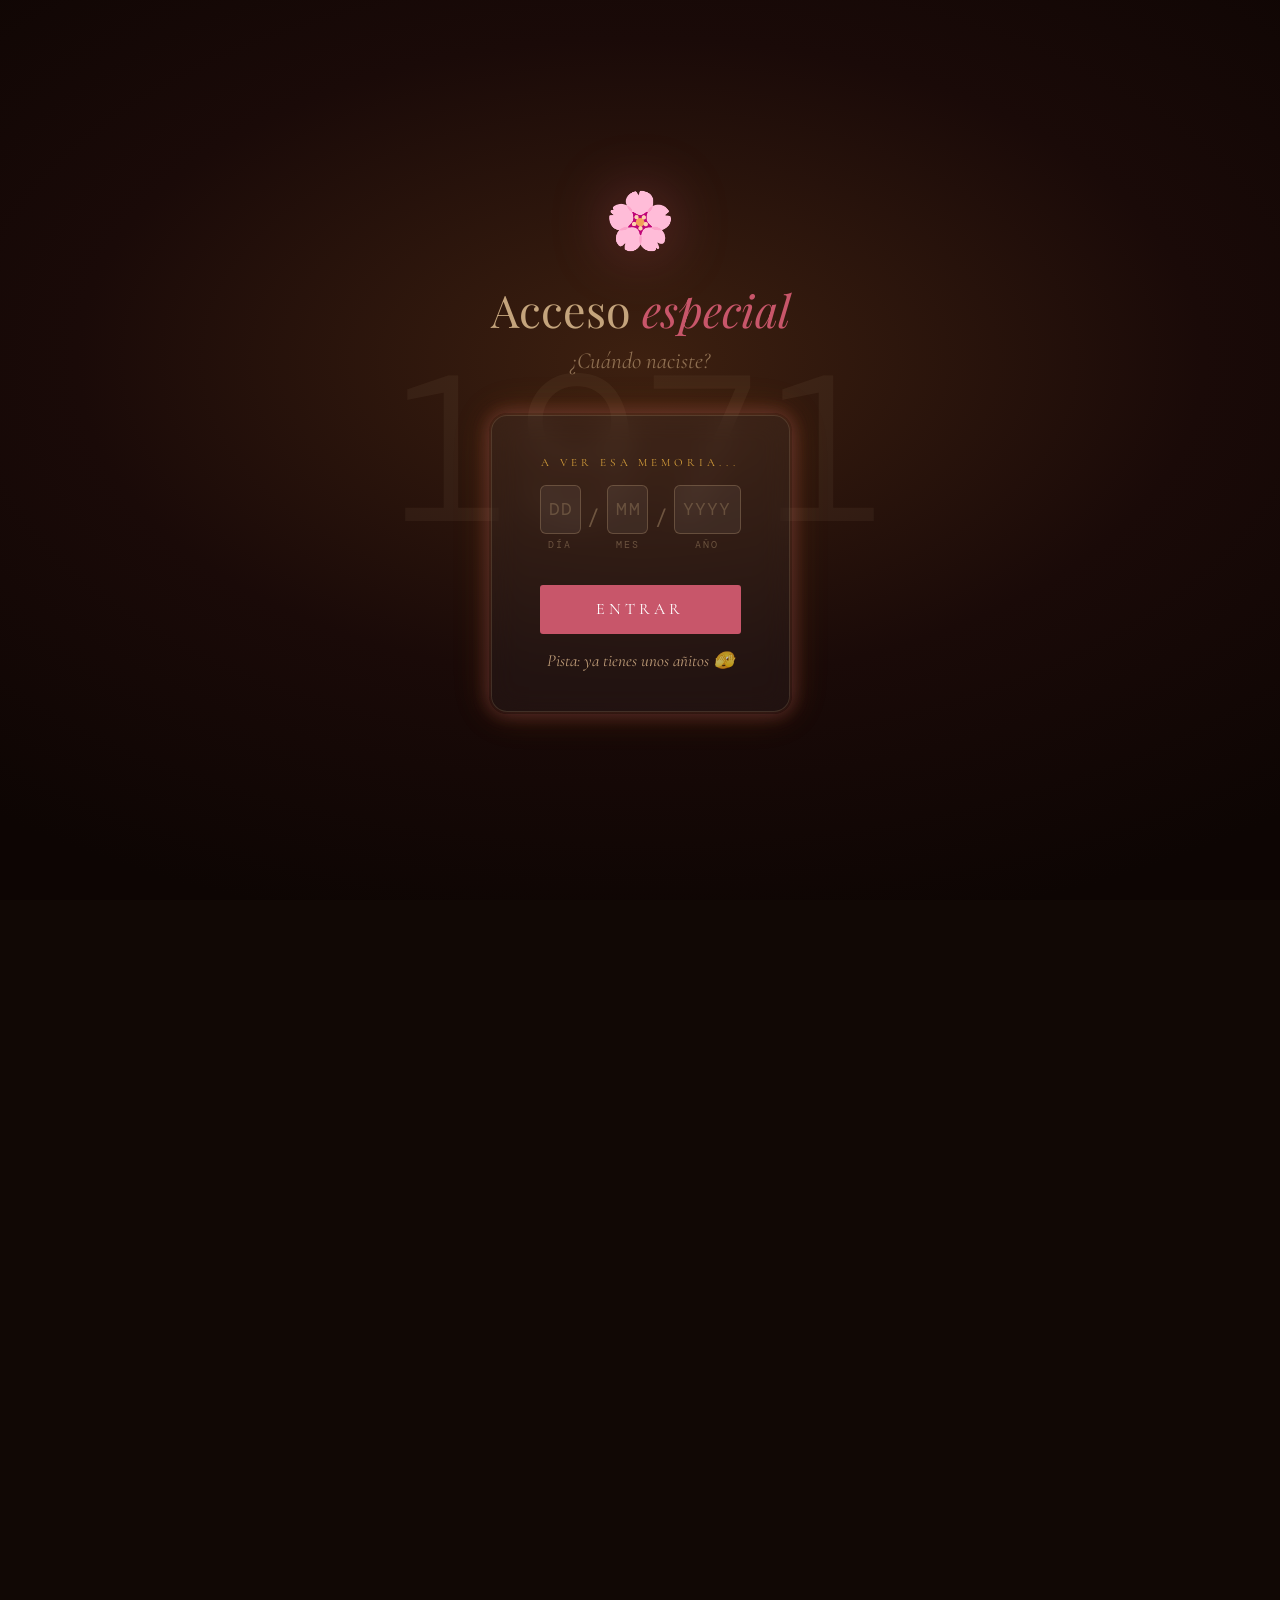
==== arbol.html @ c5d7a55c "Versión 1.3.3 Co-authored-by: Copilot <copilot@github.com>" ====
<!DOCTYPE html>
<html lang="es">
    <head>
        <meta charset="UTF-8">
        <meta name="viewport" content="width=device-width, initial-scale=1.0">
        <meta name="theme-color" content="#200e0c">
        <title>Árbol Familiar · Para Amatxu</title>
        <link rel="preconnect" href="https://fonts.googleapis.com">
        <link rel="preconnect" href="https://fonts.gstatic.com" crossorigin>
        <link rel="stylesheet"
            href="https://fonts.googleapis.com/css2?family=Playfair+Display:ital,wght@0,400;0,700;1,400;1,700&family=Cormorant+Garamond:ital,wght@0,300;0,400;1,300;1,400&family=DM+Mono:wght@300;400&display=swap">

        <link rel="stylesheet" href="estilos.css">
        <link rel="stylesheet" href="navbar.css">
        <link rel="stylesheet" href="arbol.css">

        <script src="petalos.js" defer></script>
        <script src="navbar.js" defer></script>
        <script src="arbol.js" defer></script>
    </head>
    <body>

        <!-- PÉTALOS -->
        <div id="petals"></div>

        <!-- ════════ NAVBAR ════════ -->
        <nav class="navbar" aria-label="Navegación principal">
            <div class="navbar-menu" id="navMenu" role="menubar">

                <a class="nav-item" href="index.html" data-page="index.html"
                    role="menuitem">
                    <span class="nav-item-text">Inicio</span>
                </a>

                <div class="nav-sep"></div>

                <a class="nav-item" href="index.html#album-section"
                    role="menuitem">
                    <span class="nav-item-text">Recuerdos</span>
                </a>

                <div class="nav-sep"></div>

                <a class="nav-item" href="index.html#amama-videos"
                    role="menuitem">
                    <span class="nav-item-text">Amama</span>
                </a>

                <div class="nav-sep"></div>

                <a class="nav-item" href="index.html#quote-section"
                    role="menuitem">
                    <span class="nav-item-text">Para ti</span>
                </a>

                <div class="nav-sep"></div>

                <a class="nav-item active" href="arbol.html"
                    data-page="arbol.html" role="menuitem">
                    <span class="nav-item-text">Árbol familiar</span>
                </a>

            </div>
        </nav>

        <!-- ════════ ÁRBOL ════════ -->
        <div class="arbol-page">

            <div class="arbol-header">
                <span class="arbol-eyebrow">nuestra familia</span>
                <h1 class="arbol-title">El árbol que<br><em>nos une</em></h1>
                <div class="arbol-divider"></div>
            </div>

            <div class="arbol-wrap">

                <!-- ══ GEN 1: Abuelos ══ -->
                <!-- Grid 3 cols idéntico al de Gen 2 para alineación perfecta:
                     col-1=bloque paterno (Auro+Aita) | col-2=boda | col-3=Ama -->
                <div class="gen gen-1" style="
                    display:grid;
                    grid-template-columns: 1fr 80px 1fr;
                    width:100%;
                    align-items:flex-start;
                ">
                    <!-- Col 1: Antonia centrada sobre el bloque Auro+Aita -->
                    <div class="antonia-wrap"
                        style="display:flex; justify-content:center;">
                        <div class="nodo" onclick="abrirModal('antonia')"
                            tabindex="0" role="button"
                            aria-label="Ver perfil de Amama Antonia">
                            <div class="nodo-foto">
                                <img src alt="Amama Antonia"
                                    onerror="this.style.display='none'">
                                <span class="nodo-inicial">A</span>
                            </div>
                            <span class="nodo-nombre">Amama Antonia</span>
                            <span class="nodo-rol">Abuela paterna</span>
                        </div>
                    </div>

                    <!-- Col 2: vacía (ocupa el hueco del conector de boda) -->
                    <div></div>

                    <!-- Col 3: Anselmo+Tere centrados sobre Ama -->
                    <!-- Col 3: Anselmo+Tere alineados EXACTO sobre Ama -->
                    <div class="materno-wrap"
                        style="display:flex; justify-content:center;">
                        <div style="display:flex; align-items:flex-start;">
                            <div class="nodo" onclick="abrirModal('anselmo')"
                                tabindex="0" role="button"
                                aria-label="Ver perfil de Aitite Anselmo">
                                <div class="nodo-foto">
                                    <img src alt="Aitite Anselmo"
                                        onerror="this.style.display='none'">
                                    <span class="nodo-inicial">A</span>
                                </div>
                                <span class="nodo-nombre">Aitite Anselmo</span>
                                <span class="nodo-rol">Abuelo materno</span>
                            </div>
                            <div class="conector-h"></div>
                            <div class="nodo" onclick="abrirModal('tere')"
                                tabindex="0" role="button"
                                aria-label="Ver perfil de Amama Tere">
                                <div class="nodo-foto">
                                    <img src alt="Amama Tere"
                                        onerror="this.style.display='none'">
                                    <span class="nodo-inicial">T</span>
                                </div>
                                <span class="nodo-nombre">Amama Tere</span>
                                <span class="nodo-rol">Abuela materna</span>
                            </div>
                        </div>
                    </div>
                </div>

                <!-- Conectores gen 1 → gen 2: mismo grid 3 cols -->
                <div class="gen gen-2" style="
                    display:grid;
                    grid-template-columns: 1fr 80px 1fr;
                    width:100%;
                ">
                    <div
                        style="display:flex; justify-content:center; margin-top: 10px;">
                        <div class="conector-v conector-antonia"
                            style="height:38px;"></div>
                    </div>
                    <div></div>
                    <div
                        style="display:flex; justify-content:center; margin-bottom: 10px;">
                        <div class="conector-v conector-materno"
                            style="height:38px;"></div>
                    </div>
                </div>

                <!-- ══ GEN 2: [Tía Auro — Aita] 💍 Ama ══ -->
                <div class="gen gen-3" style="
                    display:grid;
                    grid-template-columns: 1fr 80px 1fr;
                    width:100%;
                    align-items:flex-start;
                ">
                    <!-- Col 1: Tía Auro + conector + Aita (centrados en la columna) -->
                    <div style="display:flex; justify-content:center;">
                        <div class="gen2-paterno">
                            <div class="nodo nodo--tia"
                                onclick="abrirModal('auro')"
                                tabindex="0" role="button"
                                aria-label="Ver perfil de Tía Auro">
                                <div class="nodo-foto">
                                    <img src alt="Tía Auro"
                                        onerror="this.style.display='none'">
                                    <span class="nodo-inicial">Au</span>
                                </div>
                                <span class="nodo-nombre">Tía Auro</span>
                                <span class="nodo-rol">Hermana de Aita</span>
                            </div>
                            <div class="conector-h-fraternal"></div>
                            <div class="nodo" onclick="abrirModal('aita')"
                                tabindex="0" role="button"
                                aria-label="Ver perfil de Aita">
                                <div class="nodo-foto">
                                    <img src alt="Aita"
                                        onerror="this.style.display='none'">
                                    <span class="nodo-inicial">A</span>
                                </div>
                                <span class="nodo-nombre">Aita</span>
                                <span class="nodo-rol">Tu marido</span>
                            </div>
                        </div>
                    </div>

                    <!-- Col 2: Conector boda -->
                    <div
                        style="display:flex; justify-content:center; align-items:center; padding-top:23px;">
                        <div class="boda-conector" style="margin-top:0;">
                            <div class="boda-linea"></div>
                            <span class="boda-label">💍 CASADOS</span>
                            <div class="boda-linea"></div>
                        </div>
                    </div>

                    <!-- Col 3: Ama centrada -->
                    <div style="display:flex;  margin-left:18px;">
                        <div class="nodo nodo--ama" onclick="abrirModal('ama')"
                            tabindex="0" role="button"
                            aria-label="Ver perfil de Ama">
                            <div class="nodo-foto">
                                <img src alt="Ama"
                                    onerror="this.style.display='none'">
                                <span class="nodo-inicial">M</span>
                            </div>
                            <span class="nodo-nombre">Ama</span>
                            <span class="nodo-rol">❤️</span>
                        </div>
                    </div>
                </div>

                <!-- Conector gen 2 → gen 3 -->
                <div class="gen gen-4"
                    style="flex-direction:column; gap:0; align-items:center;">
                    <div class="conector-v" style="height:38px;"></div>
                    <div class="conector-v--dot"></div>
                    <div class="conector-v" style="height:28px;"></div>
                </div>

                <!-- ══ GEN 3: Endika ══ -->
                <div class="gen gen-5">
                    <div class="nodo nodo--endika"
                        onclick="abrirModal('endika')" tabindex="0"
                        role="button" aria-label="Ver perfil de Endika">
                        <div class="nodo-foto">
                            <img src alt="Endika"
                                onerror="this.style.display='none'">
                            <span class="nodo-inicial">E</span>
                        </div>
                        <span class="nodo-nombre">Endika</span>
                        <span class="nodo-rol">Tu hijo</span>
                    </div>
                </div>

            </div><!-- /arbol-wrap -->

            <p class="arbol-footer-note">Toca cada persona para ver su
                historia</p>

        </div><!-- /arbol-page -->

        <!-- ════════ MODAL ════════ -->
        <div class="arbol-modal-bg" id="arbolModalBg"
            onclick="cerrarModal(event)">
            <div class="arbol-modal" id="arbolModal">
                <button class="arbol-modal-close"
                    onclick="cerrarModal(null)">✕</button>
                <div class="arbol-modal-foto">
                    <img id="modalImg" src alt
                        onerror="this.style.display='none'">
                    <span class="nodo-inicial" id="modalInicial"></span>
                </div>
                <h2 id="modalNombre"></h2>
                <span class="modal-rol" id="modalRol"></span>
                <div class="arbol-modal-rule"></div>
                <p class="modal-frase" id="modalFrase"></p>
            </div>
        </div>
    </body>
</html>
---- estilos.css ----
*,
*::before,
*::after {
    margin: 0;
    padding: 0;
    box-sizing: border-box;
}

:root {
    --cream: #fdf6ee;
    --sepia-light: #c4a47c;
    --rose: #c8566a;
    --rose-dark: #9e3a4e;
    --rose-light: #f2b8c2;
    --gold: #d8a13c;
    --text: #2e1a1e;
    --text-light: #7a5560;
    --ink: #1a0a08;
}

html {
    scroll-behavior: smooth;
}

body {
    background: #110805;
    background-image:
        radial-gradient(ellipse 120% 80% at 50% 0%, #2e1209 0%, transparent 60%),
        url("data:image/svg+xml,%3Csvg xmlns='http://www.w3.org/2000/svg' width='400' height='400'%3E%3Cfilter id='n'%3E%3CfeTurbulence type='fractalNoise' baseFrequency='0.65' numOctaves='4' stitchTiles='stitch'/%3E%3C/filter%3E%3Crect width='100%25' height='100%25' filter='url(%23n)' opacity='0.04'/%3E%3C/svg%3E");
    color: var(--text);
    font-family: 'Cormorant Garamond', serif;
    overflow-x: hidden;
}

body::after {
    content: '';
    position: fixed;
    inset: 0;
    background-image: url("data:image/svg+xml,%3Csvg viewBox='0 0 512 512' xmlns='http://www.w3.org/2000/svg'%3E%3Cfilter id='n'%3E%3CfeTurbulence type='fractalNoise' baseFrequency='0.75' numOctaves='4' stitchTiles='stitch'/%3E%3C/filter%3E%3Crect width='100%25' height='100%25' filter='url(%23n)' opacity='0.05'/%3E%3C/svg%3E");
    pointer-events: none;
    z-index: 9998;
    opacity: 0.35;
}

/* ────────── PÉTALOS ────────── */
#petals {
    position: fixed;
    inset: 0;
    pointer-events: none;
    z-index: 2;
    overflow: hidden;
}

.petal {
    position: absolute;
    top: -60px;
    animation: fall linear infinite;
    opacity: 0;
}

@keyframes fall {
    0% {
        transform: translateY(0) rotate(0deg) translateX(0);
        opacity: 0;
    }

    10% {
        opacity: 0.7;
    }

    90% {
        opacity: 0.5;
    }

    100% {
        transform: translateY(110vh) rotate(720deg) translateX(60px);
        opacity: 0;
    }
}

/* ────────── VIDEO BG ────────── */
.has-video {
    position: relative;
    overflow: hidden;
}

.section-video {
    position: absolute;
    inset: 0;
    width: 100%;
    height: 100%;
    object-fit: cover;
    z-index: 0;
}

.video-overlay {
    position: absolute;
    inset: 0;
    z-index: 1;
    pointer-events: none;
}

.has-video>*:not(.section-video):not(.video-overlay) {
    position: relative;
    z-index: 2;
}

/* ════════════════════════════════
   LOGIN
════════════════════════════════ */
#login-screen {
    position: fixed;
    inset: 0;
    z-index: 9999;
    display: flex;
    flex-direction: column;
    align-items: center;
    justify-content: center;
    text-align: center;
    padding: 2rem;
    overflow: hidden;
    background:
        radial-gradient(ellipse 80% 65% at 50% 40%, #3d2010 0%, #1a0a08 55%, #0d0503 100%);
    transition: opacity 0.8s ease, transform 0.8s cubic-bezier(0.4, 0, 0.2, 1);
}

#login-screen.fade-out {
    opacity: 0;
    transform: scale(1.06);
    pointer-events: none;
}

/* ── Overlay de bienvenida ── */
#welcome-overlay {
    position: fixed;
    inset: 0;
    z-index: 9998;
    display: flex;
    flex-direction: column;
    align-items: center;
    justify-content: center;
    gap: 1.4rem;
    text-align: center;
    padding: 2.5rem;
    background: rgba(13, 5, 3, 0.80);
    backdrop-filter: blur(20px);
    -webkit-backdrop-filter: blur(20px);
    opacity: 0;
    pointer-events: none;
    transition: opacity 0.6s ease;
}

#welcome-overlay.show {
    opacity: 1;
    pointer-events: auto;
}

#welcome-overlay.hide {
    opacity: 0;
    pointer-events: none;
}

.welcome-flower {
    font-size: 3.5rem;
    filter: drop-shadow(0 0 30px rgba(200, 86, 106, 0.6));
    animation: bloomIn 0.7s cubic-bezier(0.34, 1.56, 0.64, 1) forwards;
}

.welcome-line {
    width: 60px;
    height: 1px;
    background: linear-gradient(to right, transparent, var(--gold), transparent);
    opacity: 0;
    animation: fadeUp 0.6s ease forwards 0.35s;
}

.welcome-text {
    font-family: 'Playfair Display', serif;
    font-size: clamp(1.3rem, 4.5vw, 1.8rem);
    font-weight: 400;
    color: var(--sepia-light);
    line-height: 1.6;
    opacity: 0;
    animation: fadeUp 0.7s ease forwards 0.25s;
}

.welcome-text em {
    color: var(--rose);
    font-style: italic;
}

.welcome-sub {
    font-family: 'Cormorant Garamond', serif;
    font-size: 1.1rem;
    font-style: italic;
    color: rgba(196, 164, 124, 0.55);
    letter-spacing: 0.08em;
    opacity: 0;
    animation: fadeUp 0.7s ease forwards 0.55s;
}

.welcome-tap {
    font-family: 'Cormorant Garamond', serif;
    font-size: 0.8rem;
    font-style: italic;
    letter-spacing: 0.2em;
    text-transform: uppercase;
    color: rgba(196, 164, 124, 0.35);
}

.welcome-btn {
    margin-top: 0.5rem;
    padding: 0.8rem 2.2rem;
    background: transparent;
    border: 1px solid rgba(196, 164, 124, 0.4);
    border-radius: 8px;
    color: var(--sepia-light);
    font-family: 'Cormorant Garamond', serif;
    font-size: 1.05rem;
    font-style: italic;
    letter-spacing: 0.14em;
    cursor: pointer;
    opacity: 0;
    animation: fadeUp 0.7s ease forwards 0.55s;
    transition: background 0.25s, border-color 0.25s, box-shadow 0.25s;
}

.welcome-btn:hover,
.welcome-btn:active {
    background: rgba(196, 164, 124, 0.1);
    border-color: rgba(196, 164, 124, 0.7);
    box-shadow: 0 0 16px 2px rgba(216, 161, 60, 0.18);
}

/* ════════════════════════════════
   LOGIN
════════════════════════════════ */
#login-screen {
    position: fixed;
    inset: 0;
    z-index: 9999;
    display: flex;
    flex-direction: column;
    align-items: center;
    justify-content: center;
    text-align: center;
    padding: 2rem;
    overflow: hidden;
    background:
        radial-gradient(ellipse 80% 65% at 50% 40%, #3d2010 0%, #1a0a08 55%, #0d0503 100%);
    transition: opacity 0.8s ease, transform 0.8s cubic-bezier(0.4, 0, 0.2, 1);
}

#login-screen.fade-out {
    opacity: 0;
    transform: scale(1.06);
    pointer-events: none;
}

/* ── Overlay de bienvenida ── */
#welcome-overlay {
    position: fixed;
    inset: 0;
    z-index: 9998;
    display: flex;
    flex-direction: column;
    align-items: center;
    justify-content: center;
    background: rgba(13, 5, 3, 0.72);
    backdrop-filter: blur(18px);
    -webkit-backdrop-filter: blur(18px);
    opacity: 0;
    pointer-events: none;
    transition: opacity 0.6s ease;
    cursor: pointer;
}

#welcome-overlay.show {
    opacity: 1;
    pointer-events: auto;
}

#welcome-overlay.hide {
    opacity: 0;
    pointer-events: none;
}

/* Tarjeta central — no propaga el click al overlay */
.welcome-card {
    display: flex;
    flex-direction: column;
    align-items: center;
    gap: 1.2rem;
    text-align: center;
    padding: 3rem 2.5rem;
    max-width: min(88vw, 380px);
    background: rgba(255, 255, 255, 0.04);
    border: 1px solid rgba(196, 164, 124, 0.22);
    border-radius: 20px;
    box-shadow:
        0 0 20px 3px rgba(200, 86, 106, 0.18),
        0 0 50px 8px rgba(216, 161, 60, 0.10),
        0 30px 80px rgba(0, 0, 0, 0.5);
    cursor: default;
    animation: cardIn 0.5s cubic-bezier(0.34, 1.4, 0.64, 1) forwards;
}

@keyframes cardIn {
    from { transform: scale(0.88) translateY(16px); opacity: 0; }
    to   { transform: scale(1) translateY(0);       opacity: 1; }
}

.welcome-flower {
    font-size: 3.5rem;
    filter: drop-shadow(0 0 30px rgba(200, 86, 106, 0.5));
    animation: bloomIn 0.7s cubic-bezier(0.34, 1.56, 0.64, 1) forwards;
}

.welcome-text {
    font-family: 'Playfair Display', serif;
    font-size: clamp(1.1rem, 4vw, 1.45rem);
    font-weight: 400;
    color: var(--sepia-light);
    line-height: 1.6;
    opacity: 0;
    animation: fadeUp 0.7s ease forwards 0.3s;
}

.welcome-text em {
    color: var(--rose);
    font-style: italic;
}

.welcome-line {
    width: 60px;
    height: 1px;
    background: linear-gradient(to right, transparent, var(--gold), transparent);
    opacity: 0;
    animation: fadeUp 0.6s ease forwards 0.45s;
}

.welcome-sub {
    font-family: 'Cormorant Garamond', serif;
    font-size: 1.1rem;
    font-style: italic;
    color: rgba(196, 164, 124, 0.55);
    letter-spacing: 0.08em;
    opacity: 0;
    animation: fadeUp 0.7s ease forwards 0.55s;
}

/* Texto pequeño "toca fuera" del paso 2 */
.welcome-tap {
    font-family: 'Cormorant Garamond', serif;
    font-size: 0.78rem;
    font-style: italic;
    letter-spacing: 0.18em;
    text-transform: uppercase;
    color: rgba(196, 164, 124, 0.35);
    opacity: 0;
    animation: fadeUp 0.7s ease forwards 0.7s;
}

/* Botón "Le haré caso" */
.welcome-btn {
    margin-top: 0.4rem;
    padding: 0.75rem 2rem;
    background: transparent;
    border: 1px solid rgba(196, 164, 124, 0.4);
    border-radius: 8px;
    color: var(--sepia-light);
    font-family: 'Cormorant Garamond', serif;
    font-size: 1rem;
    font-style: italic;
    letter-spacing: 0.12em;
    cursor: pointer;
    opacity: 0;
    animation: fadeUp 0.7s ease forwards 0.6s;
    transition: background 0.25s, border-color 0.25s, box-shadow 0.25s;
}

.welcome-btn:hover,
.welcome-btn:active {
    background: rgba(196, 164, 124, 0.1);
    border-color: rgba(196, 164, 124, 0.7);
    box-shadow: 0 0 14px 2px rgba(216, 161, 60, 0.15);
}

.login-year {
    font-family: 'DM Mono', monospace;
    font-size: clamp(5rem, 20vw, 13rem);
    font-weight: 300;
    color: rgba(196, 164, 124, 0.07);
    position: absolute;
    top: 50%;
    left: 50%;
    transform: translate(-50%, -50%);
    pointer-events: none;
    user-select: none;
    z-index: 2;
}

.login-inner {
    position: relative;
    z-index: 3;
    display: flex;
    flex-direction: column;
    align-items: center;
}

.login-flower {
    font-size: 3.5rem;
    margin-bottom: 1.5rem;
    animation: bloomIn 1s cubic-bezier(0.34, 1.56, 0.64, 1) forwards;
    filter: drop-shadow(0 0 30px rgba(200, 86, 106, 0.4));
}

#login-screen h2 {
    font-family: 'Playfair Display', serif;
    font-size: clamp(1.8rem, 5vw, 2.8rem);
    font-weight: 400;
    color: var(--sepia-light);
    margin-bottom: 0.5rem;
}

#login-screen h2 em {
    color: var(--rose);
    font-style: italic;
}

.login-inner>p {
    font-size: 23px;
    color: rgba(196, 164, 124, 0.6);
    font-style: italic;
    margin-bottom: 2.5rem;
}

.login-box {
    background: rgba(255, 255, 255, 0.04);
    border: 1px solid rgba(196, 164, 124, 0.2);
    border-radius: 16px;
    padding: 2.5rem 3rem;
    width: 100%;
    max-width: 400px;
    backdrop-filter: blur(14px);
    position: relative;
    isolation: isolate;
    box-shadow:
        0 0 18px 2px rgba(200, 86, 106, 0.18),
        0 0 35px 6px rgba(216, 161, 60, 0.10);
    animation: loginBoxGlow 4s ease-in-out infinite;
}

.login-box::before {
    content: '';
    position: absolute;
    inset: -3px;
    z-index: -1;
    border-radius: 18px;
    background: transparent;
    box-shadow:
        0 0 18px 4px rgba(200, 86, 106, 0.13),
        0 0 38px 8px rgba(216, 161, 60, 0.06);
    animation: loginGlow 4s ease-in-out infinite;
    pointer-events: none;
}

@keyframes loginGlow {

    0%,
    100% {
        opacity: 0.35;
    }

    50% {
        opacity: 0.8;
    }
}

@keyframes loginBoxGlow {

    0%,
    100% {
        box-shadow:
            0 0 10px 1px rgba(200, 86, 106, 0.09),
            0 0 20px 3px rgba(216, 161, 60, 0.05);
    }

    50% {
        box-shadow:
            0 0 20px 4px rgba(200, 86, 106, 0.18),
            0 0 40px 9px rgba(216, 161, 60, 0.09);
    }
}

.login-label {
    font-size: 0.7rem;
    letter-spacing: 0.35em;
    text-transform: uppercase;
    color: var(--gold);
    display: block;
    margin-bottom: 1rem;
}

.date-picker {
    display: flex;
    align-items: flex-end;
    justify-content: center;
    gap: 0.4rem;
    margin-bottom: 0.2rem;
}

.date-field {
    display: flex;
    flex-direction: column;
    align-items: center;
    gap: 0.3rem;
    flex: 1;
}

.date-field--year {
    flex: 1.6;
}

.date-field-label {
    font-family: 'DM Mono', monospace;
    font-size: 0.6rem;
    letter-spacing: 0.2em;
    text-transform: uppercase;
    color: rgba(196, 164, 124, 0.4);
}

.date-sep {
    font-family: 'DM Mono', monospace;
    font-size: 1.3rem;
    color: rgba(196, 164, 124, 0.4);
    line-height: 1;
    padding-bottom: 1.4rem;
}

.date-input {
    width: 100%;
    border: 1px solid rgba(196, 164, 124, 0.3);
    border-radius: 6px;
    padding: 0.7rem 0.5rem;
    font-family: 'DM Mono', monospace;
    font-size: 1.15rem;
    color: var(--sepia-light);
    background: rgba(255, 255, 255, 0.06);
    outline: none;
    transition: border-color 0.2s, box-shadow 0.2s;
    text-align: center;
    letter-spacing: 0.1em;
}

.date-input::-webkit-inner-spin-button,
.date-input::-webkit-outer-spin-button {
    -webkit-appearance: none;
    margin: 0;
}

.date-input::placeholder {
    color: rgba(196, 164, 124, 0.3);
}

.date-input:focus {
    border-color: var(--rose);
    box-shadow: 0 0 0 2px rgba(200, 86, 106, 0.15);
}

.date-input--year {
    letter-spacing: 0.05em;
}

.login-error {
    color: #e74c3c;
    font-size: 0.9rem;
    font-style: italic;
    margin-top: 0.6rem;
}

.login-btn {
    margin-top: 1.5rem;
    width: 100%;
    background: var(--rose);
    color: white;
    border: none;
    padding: 0.9rem;
    font-family: 'Cormorant Garamond', serif;
    font-size: 1rem;
    letter-spacing: 0.25em;
    text-transform: uppercase;
    cursor: pointer;
    border-radius: 3px;
    transition: background 0.2s, transform 0.15s;
}

.login-btn:hover {
    background: var(--rose-dark);
    transform: translateY(-1px);
}

.login-hint {
    margin-top: 1rem;
    font-size: 17px;
    color: rgb(255 214 163 / 70%);
    font-style: italic;
}

@keyframes bloomIn {
    0% {
        transform: scale(0) rotate(-20deg);
        opacity: 0;
    }

    100% {
        transform: scale(1) rotate(0deg);
        opacity: 1;
    }
}

@keyframes fadeUp {
    from {
        opacity: 0;
        transform: translateY(24px);
    }

    to {
        opacity: 1;
        transform: translateY(0);
    }
}

/* ════════════════════════════════
   MODALS
════════════════════════════════ */
.modal-overlay {
    position: fixed;
    inset: 0;
    display: flex;
    justify-content: center;
    align-items: center;
    background: rgba(26, 14, 8, 0.75);
    backdrop-filter: blur(6px);
    z-index: 9000;
    opacity: 0;
    pointer-events: none;
    transition: opacity 0.45s cubic-bezier(0.4, 0, 0.2, 1);
}

.modal-overlay.show {
    opacity: 1;
    pointer-events: auto;
}

.modal-box {
    background:
        radial-gradient(ellipse 80% 60% at 50% 30%, #3d2010 0%, #1a0a08 70%, #0d0503 100%);
    border: 1px solid rgba(196, 164, 124, 0.2);
    border-radius: 20px;
    padding: 3rem 2.5rem;
    max-width: 440px;
    width: 90%;
    text-align: center;
    box-shadow:
        0 40px 100px rgba(0, 0, 0, 0.6),
        0 0 40px rgba(212, 175, 55, 0.04),
        inset 0 0 60px rgba(0, 0, 0, 0.3);
    position: relative;
    transform: scale(0.82) translateY(32px);
    opacity: 0;
    transition:
        transform 0.5s cubic-bezier(0.34, 1.56, 0.64, 1),
        opacity 0.4s cubic-bezier(0.4, 0, 0.2, 1);
}

.modal-box .modal-title {
    color: var(--sepia-light);
}

.modal-box p,
.modal-box div {
    color: var(--sepia-light);
}

.modal-overlay.show .modal-box {
    transform: scale(1) translateY(0);
    opacity: 1;
}

.modal-overlay:not(.show) .modal-box {
    transform: scale(0.9) translateY(20px);
    opacity: 0;
}

.modal-box::before {
    display: none;
}

.modal-emoji {
    font-size: 3rem;
    margin-bottom: 1rem;
    display: block;
}

.modal-title {
    font-family: 'Playfair Display', serif;
    font-size: clamp(1.3rem, 4vw, 1.9rem);
    font-weight: 400;
    color: var(--text);
    line-height: 1.4;
    margin-bottom: 2rem;
}

.modal-btn {
    background: var(--rose);
    color: white;
    border: none;
    padding: 0.85rem 2.5rem;
    font-family: 'Cormorant Garamond', serif;
    font-size: 1rem;
    letter-spacing: 0.2em;
    text-transform: uppercase;
    cursor: pointer;
    border-radius: 2px;
    transition: background 0.2s, transform 0.15s;
}

.modal-btn:hover {
    background: var(--rose-dark);
    transform: translateY(-2px);
}

.modal-close {
    position: absolute;
    top: 10px;
    right: 10px;
    width: 36px;
    height: 36px;
    display: flex;
    align-items: center;
    justify-content: center;
    font-size: 16px;
    cursor: pointer;
    color: rgba(196, 164, 124, 0.9);
    border-radius: 50%;
    border: 1px solid rgba(196, 164, 124, 0.35);
    background: rgba(20, 8, 5, 0.8);
    box-shadow: 0 2px 12px rgba(0, 0, 0, 0.4);
    z-index: 10;
    user-select: none;
    transition: color 0.25s, transform 0.35s cubic-bezier(0.34, 1.56, 0.64, 1),
        background 0.25s, border-color 0.25s;
}

.modal-close:hover {
    color: var(--rose);
    transform: rotate(90deg) scale(1.1);
    background: rgba(200, 86, 106, 0.2);
    border-color: rgba(200, 86, 106, 0.5);
}

.modal-close:active {
    transform: rotate(90deg) scale(0.88);
    transition-duration: 0.08s;
}

.modal-box--gallery {
    width: 92%;
    max-width: 600px;
    max-height: 88vh;
    overflow: visible;
    padding: 3rem 1rem 1rem 1rem;
    display: flex;
    flex-direction: column;
    border: 1px solid rgba(196, 164, 124, 0.42);
    box-shadow:
        0 0 20px 3px rgba(200, 86, 106, 0.22),
        0 0 45px 8px rgba(216, 161, 60, 0.12),
        0 0 85px 12px rgba(200, 86, 106, 0.06),
        0 40px 100px rgba(0, 0, 0, 0.6);
}

.modal-box--gallery::before {
    display: none;
}

/* ════════════════════════════════
   HERO
════════════════════════════════ */
.hero {
    min-height: 100vh;
    display: flex;
    flex-direction: column;
    align-items: center;
    justify-content: center;
    text-align: center;
    padding: 0 2rem;
    background:
        radial-gradient(ellipse 90% 70% at 50% 35%, #3d2010 0%, #1a0a08 60%, #2e1209 100%);
    overflow: hidden;
    transform: translateZ(0);
    will-change: transform;
    position: relative;
    z-index: 999;
}

.hero::before {
    content: '';
    position: absolute;
    inset: 0;
    background-image:
        repeating-linear-gradient(-45deg,
            transparent 0px,
            transparent 80px,
            rgba(212, 175, 55, 0.015) 80px,
            rgba(212, 175, 55, 0.015) 81px);
    pointer-events: none;
    z-index: 1;
}

.hero-scanlines {
    position: absolute;
    inset: 0;
    z-index: 1;
    pointer-events: none;
    background: repeating-linear-gradient(0deg,
            transparent, transparent 3px,
            rgba(196, 164, 124, 0.015) 3px,
            rgba(196, 164, 124, 0.015) 4px);
}

.hero-year-bg {
    position: absolute;
    font-family: 'DM Mono', monospace;
    font-size: clamp(8rem, 25vw, 20rem);
    font-weight: 300;
    color: rgba(196, 164, 124, 0.04);
    letter-spacing: -0.05em;
    pointer-events: none;
    user-select: none;
    top: 50%;
    left: 50%;
    transform: translate(-50%, -50%);
    z-index: 2;
}

.hero-content {
    position: relative;
    z-index: 3;
}

.hero-stamp {
    display: inline-block;
    border: 2px solid rgba(196, 164, 124, 0.3);
    padding: 0.3rem 1.2rem;
    font-family: 'DM Mono', monospace;
    font-size: 0.7rem;
    letter-spacing: 0.4em;
    text-transform: uppercase;
    color: var(--sepia-light);
    margin-bottom: 2.5rem;
    opacity: 0;
    animation: fadeUp 0.8s ease forwards 0.3s;
}

.hero-title {
    font-family: 'Playfair Display', serif;
    font-size: clamp(3rem, 10vw, 7.5rem);
    font-weight: 400;
    line-height: 1.0;
    color: var(--sepia-light);
    margin-bottom: 1.5rem;
    opacity: 0;
    animation: fadeUp 0.9s ease forwards 0.5s;
}

.hero-title em {
    font-style: italic;
    color: var(--rose);
}

.hero-divider {
    width: 60px;
    height: 1px;
    background: linear-gradient(to right, transparent, var(--gold), transparent);
    margin: 2rem auto;
    opacity: 0;
    animation: fadeUp 0.8s ease forwards 0.9s;
}

.hero-subtitle {
    font-size: 21px;
    font-style: italic;
    color: rgb(196 164 124);
    max-width: 500px;
    line-height: 1.8;
    opacity: 0;
    animation: fadeUp 1s ease forwards 1.1s;
}

.hero-date-tag {
    font-family: 'DM Mono', monospace;
    font-size: 0.65rem;
    letter-spacing: 0.3em;
    color: rgba(196, 164, 124, 0.3);
    margin-top: 3rem;
    opacity: 0;
    animation: fadeUp 1s ease forwards 1.4s;
}

.scroll-hint {
    position: absolute;
    bottom: 2.5rem;
    left: 50%;
    transform: translateX(-50%);
    display: flex;
    flex-direction: column;
    align-items: center;
    gap: 0.6rem;
    opacity: 0;
    animation: fadeUp 1s ease forwards 1.8s;
    z-index: 3;
}

.scroll-arrow {
    width: 1px;
    height: 40px;
    background: linear-gradient(to bottom, var(--gold), transparent);
    animation: scrollArrow 1.8s ease-in-out infinite;
}

@keyframes scrollArrow {

    0%,
    100% {
        transform: scaleY(1);
        opacity: 1;
    }

    50% {
        transform: scaleY(0.6);
        opacity: 0.4;
    }
}

/* ════════════════════════════════
   TIMELINE
════════════════════════════════ */
.timeline-section {
    padding: 0;
    position: relative;
    background: var(--cream);
    transform: translateZ(0);
    will-change: transform;
    z-index: 1;
}

.timeline-line {
    display: none;
    /* la línea se dibuja desde cada .era-dot */
}

.era {
    position: relative;
    min-height: 60vh;
    display: flex;
    align-items: stretch;
    transform: translateZ(0);
    margin-bottom: -2px;
}

.era .video-overlay {
    background: rgba(253, 246, 238, 0.82);
}

.era--static {
    background: linear-gradient(180deg, #2e1209 0%, #2e1a0e 40%, #3d2410 100%);
}

.era--static .era-title {
    color: var(--sepia-light);
    text-shadow: 0 2px 10px rgba(0, 0, 0, 0.6);
}

.era--static .era-title em {
    color: #e8956a;
}

.era--static .era-text {
    color: rgba(210, 180, 140, 0.9);
    text-shadow: 0 1px 6px rgba(0, 0, 0, 0.5);
}

.era--static .era-label {
    color: #c8956a;
    text-shadow: 0 1px 4px rgba(0, 0, 0, 0.5);
}

.era--static .era-dot-circle {
    border-color: rgba(196, 164, 124, 0.4);
}

.era--static .era-year {
    color: var(--sepia-light);
}

/* Marco polaroid para 1971 */
.era-media-col {
    display: flex;
    align-items: center;
    justify-content: center;
    padding: 2rem;
}

.era-film-frame {
    position: relative;
    display: inline-block;
    padding: 10px 10px 44px 10px;
    background: #f5ede0;
    box-shadow:
        0 4px 16px rgba(0, 0, 0, 0.5),
        0 1px 3px rgba(0, 0, 0, 0.3),
        inset 0 0 0 1px rgba(0, 0, 0, 0.1);
    transform: rotate(2deg);
    transition: transform 0.4s ease;
    max-width: 280px;
}

.era-film-frame:hover {
    transform: rotate(0deg) scale(1.03);
}

.era-film-img {
    display: block;
    width: 100%;
    height: auto;
    max-height: 340px;
    object-fit: cover;
    filter: sepia(0.5) contrast(0.88) brightness(0.92);
}

.era-film-scratches {
    position: absolute;
    inset: 0;
    background:
        repeating-linear-gradient(90deg,
            transparent, transparent 60px,
            rgba(255, 255, 255, 0.03) 61px, transparent 62px),
        repeating-linear-gradient(0deg,
            transparent, transparent 40px,
            rgba(0, 0, 0, 0.04) 41px, transparent 42px);
    pointer-events: none;
}

.era-film-frame video {
    display: block;
    width: 100%;
    filter: sepia(0.5) contrast(0.88) brightness(0.92);
}

/* Overlays por era */
.era[data-era="1980"] .video-overlay {
    background: rgba(20, 8, 2, 0.72);
}

.era[data-era="1980"] .section-video {
    filter: sepia(0.65) contrast(0.85);
}

.era[data-era="1980"] .era-title {
    color: var(--sepia-light);
}

.era[data-era="1980"] .era-text {
    color: rgba(220, 196, 164, 0.95);
}

.era[data-era="1990"] .video-overlay {
    background: rgba(26, 10, 14, 0.70);
}

.era[data-era="1990"] .section-video {
    filter: sepia(0.3);
}

.era[data-era="1990"] .era-title {
    color: #f5e4d2;
}

.era[data-era="1990"] .era-text {
    color: rgba(245, 228, 210, 0.92);
}

.era[data-era="2000"] .video-overlay {
    background: rgba(26, 10, 14, 0.68);
}

.era[data-era="2000"] .era-title {
    color: #fff5f5;
}

.era[data-era="2000"] .era-text {
    color: rgba(255, 220, 230, 0.95);
}

.era[data-era="2026"] .video-overlay {
    background: linear-gradient(135deg, rgba(16, 4, 2, 0.80) 0%, rgba(36, 8, 14, 0.78) 100%);
}

.era[data-era="2026"] .era-title {
    color: #fff8f6;
    text-shadow: 0 1px 8px rgba(0, 0, 0, 0.95), 0 2px 20px rgba(0, 0, 0, 0.7);
}

.era[data-era="2026"] .era-text {
    color: rgba(255, 240, 244, 0.98);
    text-shadow: 0 1px 6px rgba(0, 0, 0, 0.95), 0 2px 12px rgba(0, 0, 0, 0.7);
}

.era[data-era="2026"] .era-label {
    color: var(--gold);
    text-shadow: 0 1px 4px rgba(0, 0, 0, 0.9);
}

.era-inner {
    position: relative;
    z-index: 2;
    width: 100%;
    max-width: 1200px;
    margin: 0 auto;
    padding: 6rem 2rem;
    display: grid;
    grid-template-columns: 1fr 80px 1fr;
    align-items: center;
}

/* Punto + línea del timeline */
.era-dot {
    display: flex;
    flex-direction: column;
    align-items: center;
    gap: 0.6rem;
    position: relative;
    z-index: 2;
}

.era-dot::before,
.era-dot::after {
    content: '';
    display: block;
    width: 2px;
    background: rgba(212, 175, 55, 0.7);
    position: absolute;
    left: 50%;
    transform: translateX(-50%);
    pointer-events: none;
    height: 50%;
    z-index: 0;
}

.era-dot::before {
    bottom: 100%;
    height: 50vh;
    bottom: 50%;
}

.era-dot::after {
    top: 50%;
    height: 50vh;
}

.era-dot-circle {
    width: 14px;
    height: 14px;
    border-radius: 50%;
    background: var(--rose);
    border: 3px solid white;
    box-shadow: 0 0 0 2px var(--rose-light);
    flex-shrink: 0;
    position: relative;
    z-index: 1;
}

.era-year {
    font-family: 'DM Mono', monospace;
    font-size: 12px;
    letter-spacing: 0.15em;
    color: var(--rose);
    writing-mode: vertical-rl;
    position: relative;
    z-index: 10;
    background: #331e10;
    /* MISMO color que el fondo */
    padding: 4px 0;
    /* crea el corte en la línea */
    border-radius: 10px;
}

.era-content {
    padding: 2.5rem 3rem;
}

/* Panel frosted-glass detrás del texto para eras con vídeo */
.has-video .era-content {
    background: rgba(10, 4, 2, 0.55);
    backdrop-filter: blur(6px);
    -webkit-backdrop-filter: blur(6px);
    border-radius: 12px;
    border: 1px solid rgba(196, 164, 124, 0.12);
    box-shadow: 0 4px 24px rgba(0, 0, 0, 0.4);
}

.era-content.left {
    text-align: right;
}

.era-content.right {
    text-align: left;
}

.era-label {
    font-family: 'DM Mono', monospace;
    font-size: 0.65rem;
    letter-spacing: 0.35em;
    text-transform: uppercase;
    color: var(--gold);
    display: block;
    margin-bottom: 0.6rem;
    text-shadow:
        0 1px 6px rgba(0, 0, 0, 0.9),
        0 0 20px rgba(0, 0, 0, 0.7);
}

.era-title {
    font-family: 'Playfair Display', serif;
    font-size: clamp(1.8rem, 4vw, 2.8rem);
    font-weight: 400;
    color: var(--text);
    line-height: 1.15;
    margin-bottom: 1.2rem;
    text-shadow:
        0 2px 12px rgba(0, 0, 0, 0.85),
        0 1px 3px rgba(0, 0, 0, 0.9),
        0 0 30px rgba(0, 0, 0, 0.6);
}

.era-title em {
    color: var(--rose);
    font-style: italic;
    text-shadow:
        0 2px 12px rgba(0, 0, 0, 0.9),
        0 1px 3px rgba(0, 0, 0, 1);
}

.era-text {
    font-size: 1.1rem;
    line-height: 1.85;
    color: var(--text-light);
    max-width: 380px;
    text-shadow:
        0 1px 8px rgba(0, 0, 0, 0.95),
        0 2px 16px rgba(0, 0, 0, 0.7);
}

.era-content.left .era-text {
    margin-left: auto;
}

.era-content.right .era-text {
    margin-right: auto;
}

.era-separator {
    display: none;
}

/* ════════════════════════════════
   ÁLBUM DE RECUERDOS
════════════════════════════════ */
.album-section {
    padding: 8rem 2rem 7rem;
    background: linear-gradient(180deg, #3b1e1b 0%, #0f0608 100%);
    position: relative;
    overflow: hidden;
    transform: translateZ(0);
    will-change: transform;
    /* Fusión suave con la sección siguiente (tribute) */
    padding-bottom: 10rem;
}

/* Desvanecer el borde inferior de album hacia el color de tribute (#0f0608) */
.album-section::after {
    content: '';
    position: absolute;
    bottom: 0;
    left: 0;
    right: 0;
    height: 140px;
    background: linear-gradient(to bottom, transparent, #0f0608);
    pointer-events: none;
    z-index: 2;
}

.album-section::before {
    content: '';
    position: absolute;
    inset: 0;
    background:
        radial-gradient(ellipse 80% 30% at 50% 0%, rgba(200, 86, 106, 0.04) 0%, transparent 70%),
        radial-gradient(ellipse 80% 30% at 50% 100%, rgba(200, 86, 106, 0.04) 0%, transparent 70%);
    pointer-events: none;
}

/* ::after ya definido arriba con 140px — este bloque se elimina */

.album-container {
    max-width: 1100px;
    margin: 0 auto;
    text-align: center;
}

.album-subtitle {
    font-size: 1.1rem;
    font-style: italic;
    color: white;
    margin-top: 0.5rem;
    margin-bottom: 4rem;
}

.album-grid {
    display: flex;
    justify-content: center;
    align-items: flex-start;
    gap: 3rem;
    flex-wrap: wrap;
    margin-top: 3.5rem;
}

.album-card {
    width: 260px;
    background: #fdf8f2;
    padding: 12px 12px 54px 12px;
    box-shadow:
        0 6px 24px rgba(46, 26, 30, 0.18),
        0 1px 4px rgba(0, 0, 0, 0.12);
    cursor: pointer;
    transition: transform 0.45s cubic-bezier(0.34, 1.3, 0.64, 1), box-shadow 0.35s ease;
    position: relative;
}

.album-card--rot-pos {
    transform: rotate(1.8deg);
}

.album-card--rot-neg {
    transform: rotate(-1.5deg);
}

.album-card:hover {
    transform: rotate(0deg) translateY(-10px) scale(1.04) !important;
    box-shadow: 0 20px 50px rgba(46, 26, 30, 0.25), 0 4px 10px rgba(0, 0, 0, 0.1);
    z-index: 10;
}

.album-card-photo {
    position: relative;
    overflow: hidden;
    width: 100%;
    aspect-ratio: 4/3;
    background: #e8ddd0;
}

.album-card-photo img {
    width: 100%;
    height: 100%;
    object-fit: cover;
    display: block;
    filter: contrast(0.92) saturate(0.85);
    transition: filter 0.4s ease, transform 0.45s ease;
}

.album-card:hover .album-card-photo img {
    filter: contrast(1) saturate(1);
    transform: scale(1.04);
}

.album-card-tape {
    position: absolute;
    width: 44px;
    height: 18px;
    background: rgba(255, 255, 200, 0.55);
    border: 1px solid rgba(200, 180, 100, 0.3);
    backdrop-filter: blur(1px);
}

.album-card-tape--tl {
    top: -6px;
    left: 14px;
    transform: rotate(-12deg);
}

.album-card-tape--br {
    bottom: -6px;
    right: 14px;
    transform: rotate(8deg);
}

.album-card-caption {
    padding: 0.9rem 0.4rem 0;
    text-align: center;
}

.album-card-year {
    font-family: 'DM Mono', monospace;
    font-size: 0.6rem;
    letter-spacing: 0.3em;
    color: var(--gold);
    display: block;
    margin-bottom: 0.3rem;
}

.album-card-title {
    font-family: 'Playfair Display', serif;
    font-size: 1.15rem;
    font-weight: 400;
    color: var(--text);
    margin-bottom: 0.3rem;
}

.album-card-text {
    font-size: 0.85rem;
    font-style: italic;
    color: var(--text-light);
}

/* ════════════════════════════════
   HOMENAJE — Sección Amama
════════════════════════════════ */
.tribute-section {
    position: relative;
    padding: 8rem 2rem;
    text-align: center;
    overflow: hidden;
    cursor: pointer;
    background: #0f0608;
    transform: translateZ(0);
    will-change: transform;
}

/* Fusión superior — continúa el #0f0608 de amama-videos::after sin corte */
.tribute-section::before {
    content: '';
    position: absolute;
    top: 0;
    left: 0;
    right: 0;
    height: 80px;
    background: linear-gradient(to bottom, #0f0608, transparent);
    pointer-events: none;
    z-index: 4;
}

/* Fusión inferior hacia amama-videos (#0a0705) */
.tribute-section::after {
    content: '';
    position: absolute;
    bottom: 0;
    left: 0;
    right: 0;
    height: 120px;
    background: linear-gradient(to bottom, transparent, #0a0705);
    pointer-events: none;
    z-index: 4;
}

.tribute-bg-texture {
    position: absolute;
    inset: 0;
    background:
        radial-gradient(ellipse 70% 60% at 50% 40%, #1e0810 0%, #0f0608 65%),
        url("data:image/svg+xml,%3Csvg viewBox='0 0 200 200' xmlns='http://www.w3.org/2000/svg'%3E%3Cfilter id='n'%3E%3CfeTurbulence type='fractalNoise' baseFrequency='0.9' numOctaves='4' stitchTiles='stitch'/%3E%3C/filter%3E%3Crect width='100%25' height='100%25' filter='url(%23n)' opacity='0.07'/%3E%3C/svg%3E");
    z-index: 0;
}

.candle {
    position: relative;
    z-index: 2;
    display: inline-flex;
    flex-direction: column;
    align-items: center;
    margin-bottom: 2.5rem;
}

.candle-flame-wrap {
    position: relative;
    width: 20px;
    height: 40px;
    display: flex;
    align-items: flex-end;
    justify-content: center;
}

.candle-flame {
    width: 12px;
    height: 24px;
    background: radial-gradient(ellipse at 50% 90%, #fff4a0 0%, #ffcc00 35%, #ff8800 70%, transparent 100%);
    border-radius: 50% 50% 30% 30% / 60% 60% 40% 40%;
    animation: flicker 2.5s ease-in-out infinite;
    position: relative;
    z-index: 2;
}

.candle-glow {
    position: absolute;
    bottom: 0;
    left: 50%;
    transform: translateX(-50%);
    width: 60px;
    height: 60px;
    background: radial-gradient(ellipse, rgba(255, 200, 50, 0.28) 0%, transparent 70%);
    animation: glowPulse 2.5s ease-in-out infinite;
    z-index: 1;
}

.candle-body {
    width: 16px;
    height: 52px;
    background: linear-gradient(to bottom, #f8f0e0, #e8d8c0);
    border-radius: 2px 2px 4px 4px;
    position: relative;
    overflow: hidden;
    box-shadow: 1px 0 3px rgba(0, 0, 0, 0.3);
}

.candle-wax {
    position: absolute;
    top: 0;
    left: 0;
    right: 0;
    height: 8px;
    background: radial-gradient(ellipse, rgba(255, 255, 255, 0.5) 0%, transparent 70%);
    animation: waxDrip 4s ease-in-out infinite;
}

@keyframes flicker {

    0%,
    100% {
        transform: scaleX(1) scaleY(1) rotate(-1deg);
        opacity: 1;
    }

    25% {
        transform: scaleX(0.9) scaleY(1.08) rotate(1deg);
        opacity: 0.95;
    }

    50% {
        transform: scaleX(1.05) scaleY(0.95) rotate(-0.5deg);
        opacity: 1;
    }

    75% {
        transform: scaleX(0.95) scaleY(1.04) rotate(0.8deg);
        opacity: 0.97;
    }
}

@keyframes glowPulse {

    0%,
    100% {
        opacity: 0.8;
        transform: translateX(-50%) scale(1);
    }

    50% {
        opacity: 1;
        transform: translateX(-50%) scale(1.2);
    }
}

@keyframes waxDrip {

    0%,
    100% {
        height: 8px;
    }

    50% {
        height: 12px;
    }
}

.tribute-inner {
    position: relative;
    z-index: 3;
    max-width: 600px;
    margin: 0 auto;
}

.tribute-eyebrow {
    font-family: 'DM Mono', monospace;
    font-size: 0.65rem;
    letter-spacing: 0.5em;
    text-transform: uppercase;
    color: rgba(196, 164, 124, 0.5);
    display: block;
    margin-bottom: 1.2rem;
}

.tribute-name {
    font-family: 'Playfair Display', serif;
    font-size: clamp(3.5rem, 10vw, 7rem);
    font-weight: 400;
    color: var(--sepia-light);
    text-shadow: 0 0 60px rgba(196, 164, 124, 0.25), 0 2px 8px rgba(0, 0, 0, 0.5);
    line-height: 1;
    margin-bottom: 1.5rem;
    letter-spacing: 0.05em;
}

.tribute-rule {
    display: flex;
    align-items: center;
    justify-content: center;
    gap: 1rem;
    margin-bottom: 2rem;
}

.tribute-rule span:not(.tribute-star) {
    flex: 1;
    max-width: 120px;
    height: 1px;
    background: linear-gradient(to right, transparent, rgba(196, 164, 124, 0.3));
}

.tribute-rule span:first-child {
    background: linear-gradient(to left, transparent, rgba(196, 164, 124, 0.3));
}

.tribute-star {
    color: rgba(196, 164, 124, 0.4);
    font-size: 0.8rem;
}

.tribute-quote {
    font-family: 'Playfair Display', serif;
    font-size: clamp(1.1rem, 2.5vw, 1.5rem);
    font-style: italic;
    color: rgba(196, 164, 124, 0.65);
    line-height: 1.8;
    margin-bottom: 2.5rem;
}

.tribute-tap {
    font-family: 'DM Mono', monospace;
    font-size: 1rem;
    letter-spacing: 0.4em;
    text-transform: uppercase;
    color: white;
    display: block;
    animation: tapPulse 2.5s ease-in-out infinite;
}

@keyframes tapPulse {

    0%,
    100% {
        opacity: 0.3;
    }

    50% {
        opacity: 0.7;
    }
}

.tribute-particles {
    position: absolute;
    inset: 0;
    z-index: 1;
    pointer-events: none;
}

.tribute-particles span {
    position: absolute;
    width: 3px;
    height: 3px;
    background: rgba(255, 220, 100, 0.6);
    border-radius: 50%;
    animation: particleRise linear infinite;
}

.tribute-particles span:nth-child(1) {
    left: 15%;
    top: 70%;
    animation-duration: 8s;
    animation-delay: 0s;
    width: 2px;
    height: 2px;
}

.tribute-particles span:nth-child(2) {
    left: 30%;
    top: 80%;
    animation-duration: 10s;
    animation-delay: 1.5s;
}

.tribute-particles span:nth-child(3) {
    left: 55%;
    top: 75%;
    animation-duration: 7s;
    animation-delay: 0.8s;
    width: 2px;
    height: 2px;
}

.tribute-particles span:nth-child(4) {
    left: 70%;
    top: 65%;
    animation-duration: 9s;
    animation-delay: 2s;
}

.tribute-particles span:nth-child(5) {
    left: 80%;
    top: 85%;
    animation-duration: 11s;
    animation-delay: 0.3s;
    width: 2px;
    height: 2px;
}

.tribute-particles span:nth-child(6) {
    left: 20%;
    top: 55%;
    animation-duration: 8.5s;
    animation-delay: 1s;
}

.tribute-particles span:nth-child(7) {
    left: 45%;
    top: 90%;
    animation-duration: 9.5s;
    animation-delay: 2.5s;
    width: 2px;
    height: 2px;
}

.tribute-particles span:nth-child(8) {
    left: 65%;
    top: 50%;
    animation-duration: 7.5s;
    animation-delay: 0.6s;
}

@keyframes particleRise {
    0% {
        transform: translateY(0) translateX(0);
        opacity: 0;
    }

    15% {
        opacity: 0.8;
    }

    85% {
        opacity: 0.4;
    }

    100% {
        transform: translateY(-120px) translateX(20px);
        opacity: 0;
    }
}

/* ════════════════════════════════
   GALERÍA MODAL
════════════════════════════════ */
.galeria-grid {
    display: grid;
    grid-template-columns: repeat(2, 1fr);
    gap: 1rem;
    overflow-y: auto;
    max-height: calc(88vh - 5rem);
    scrollbar-width: none;
    padding-bottom: 1rem;
}

.galeria-grid::-webkit-scrollbar {
    width: 0;
}

.img-wrapper {
    border-radius: 10px;
    overflow: visible;
    position: relative;
    z-index: 1;
}

.img-wrapper img {
    width: 100%;
    height: auto;
    border-radius: 10px;
    display: block;
    cursor: pointer;
    transition: transform 0.4s cubic-bezier(0.22, 1, 0.36, 1), box-shadow 0.3s ease;
    position: relative;
    z-index: 1;
}

.img-wrapper:hover {
    z-index: 20;
}

.img-wrapper:hover img {
    transform: scale(1.06);
    box-shadow: 0 16px 40px rgba(0, 0, 0, 0.28);
}

#imgZoom {
    position: fixed;
    inset: 0;
    display: flex;
    justify-content: center;
    align-items: center;
    background: rgba(0, 0, 0, 0.82);
    backdrop-filter: none !important;
    -webkit-backdrop-filter: none !important;
    opacity: 0;
    visibility: hidden;
    pointer-events: none;
    transition: opacity 0.3s ease, visibility 0.3s ease;
    z-index: 10000;
}

#imgZoom.show {
    opacity: 1;
    visibility: visible;
    pointer-events: all;
}

#imgZoom.closing {
    opacity: 0;
    pointer-events: none;
    transition: opacity 0.18s ease, visibility 0.18s ease;
}

#imgZoom.show #imgZoomed {
    animation: zoomEntrada 0.35s cubic-bezier(0.22, 1, 0.36, 1);
}

#imgZoom.closing #imgZoomed {
    animation: zoomSalida 0.18s cubic-bezier(0.4, 0, 1, 1) forwards;
}

@keyframes zoomEntrada {
    from {
        transform: scale(0.55);
        opacity: 0;
        filter: blur(6px);
    }

    to {
        transform: scale(1);
        opacity: 1;
        filter: blur(0px);
    }
}

@keyframes zoomSalida {
    0% {
        transform: scale(1) translate(0, 0);
        opacity: 1;
        filter: blur(0px);
    }

    60% {
        opacity: 0.4;
        filter: blur(2px);
    }

    100% {
        transform: scale(0.12) translate(var(--close-dx, 0px), var(--close-dy, 0px));
        opacity: 0;
        filter: blur(8px);
    }
}

#imgZoomed {
    max-width: 90vw;
    max-height: 90vh;
    border-radius: 8px;
    transform-origin: center center;
    animation-fill-mode: forwards;
}

.zoom-close {
    position: fixed;
    top: 18px;
    right: 18px;
    width: 36px;
    height: 36px;
    background: white;
    border-radius: 50%;
    display: flex;
    align-items: center;
    justify-content: center;
    font-size: 17px;
    cursor: pointer;
    z-index: 10001;
    transition: transform 0.2s, background 0.2s;
}

.zoom-close:hover {
    background: #eee;
    transform: scale(1.1);
}

/* ════════════════════════════════
   QUOTE — transiciones suaves
════════════════════════════════ */
.quote-section {
    padding: 9rem 2rem;
    background: var(--text);
    text-align: center;
    position: relative;
    transform: translateZ(0);
    will-change: transform;
}

.quote-section::before {
    content: '';
    position: absolute;
    top: 0;
    left: 0;
    right: 0;
    height: 250px;
    background: linear-gradient(to bottom, #0f0608 0%, #0f0608 15%, transparent 100%);
    pointer-events: none;
    z-index: 3;
}

.quote-section::after {
    content: '';
    position: absolute;
    bottom: 0;
    left: 0;
    right: 0;
    height: 200px;
    background: linear-gradient(to bottom, transparent, #1a0a08);
    pointer-events: none;
    z-index: 3;
}

.quote-section .video-overlay {
    background: rgba(46, 26, 30, 0.78);
    z-index: 1;
}

.quote-inner {
    position: relative;
    z-index: 4;
    max-width: 700px;
    margin: 0 auto;
}

.quote-mark {
    font-family: 'Playfair Display', serif;
    font-size: 8rem;
    color: rgba(200, 86, 106, 0.2);
    line-height: 0;
    display: block;
    margin-bottom: 2rem;
}

.quote-text {
    font-family: 'Playfair Display', serif;
    font-size: clamp(1.5rem, 3.5vw, 2.2rem);
    font-style: italic;
    color: var(--sepia-light);
    line-height: 1.55;
    margin-bottom: 2rem;
}

.quote-author {
    font-family: 'DM Mono', monospace;
    font-size: 0.7rem;
    letter-spacing: 0.35em;
    color: var(--gold);
    text-transform: uppercase;
}

/* ════════════════════════════════
   FINAL
════════════════════════════════ */
.final-section {
    padding: 9rem 2rem;
    text-align: center;
    background:
        radial-gradient(ellipse 90% 60% at 50% 40%, #3d1a20 0%, #1a0a08 55%, #0d0503 100%);
    transform: translateZ(0);
    will-change: transform;
    position: relative;
}

.final-section::before {
    content: '';
    position: absolute;
    inset: 0;
    background-image: url("data:image/svg+xml,%3Csvg xmlns='http://www.w3.org/2000/svg' width='400' height='400'%3E%3Cfilter id='n'%3E%3CfeTurbulence type='fractalNoise' baseFrequency='0.65' numOctaves='4' stitchTiles='stitch'/%3E%3C/filter%3E%3Crect width='100%25' height='100%25' filter='url(%23n)' opacity='0.04'/%3E%3C/svg%3E");
    pointer-events: none;
}

.final-section .video-overlay {
    background: rgba(26, 8, 10, 0.70);
}

.final-inner {
    position: relative;
    z-index: 2;
}

.final-big {
    font-family: 'Playfair Display', serif;
    font-size: clamp(2.8rem, 9vw, 6.5rem);
    font-weight: 400;
    line-height: 1.1;
    color: var(--sepia-light);
    margin-bottom: 2rem;
}

.final-big em {
    font-style: italic;
    color: var(--rose);
    position: relative;
}

.final-big em::after {
    content: '';
    position: absolute;
    bottom: 4px;
    left: 0;
    right: 0;
    height: 1px;
    background: linear-gradient(90deg, transparent, var(--rose-light), transparent);
    border-radius: 2px;
}

.final-sub {
    font-size: 1.25rem;
    font-style: italic;
    color: rgba(196, 164, 124, 0.65);
    margin-bottom: 3rem;
}

.hearts-row {
    display: flex;
    justify-content: center;
    gap: 1rem;
    font-size: 2rem;
}

.heart {
    animation: heartbeat 1.4s ease-in-out infinite;
    filter: drop-shadow(0 0 8px rgba(200, 86, 106, 0.5));
}

.heart:nth-child(2) {
    animation-delay: 0.2s;
}

.heart:nth-child(3) {
    animation-delay: 0.4s;
}

@keyframes heartbeat {

    0%,
    100% {
        transform: scale(1);
    }

    50% {
        transform: scale(1.3);
    }
}

/* ════════════════════════════════
   FOOTER / UTILIDADES
════════════════════════════════ */
footer {
    text-align: center;
    padding: 2rem;
    font-size: 0.85rem;
    color: var(--sepia-light);
    border-top: 1px solid rgba(200, 86, 106, 0.1);
    letter-spacing: 0.1em;
}

.reveal {
    opacity: 0;
    transform: translateY(36px);
    transition: opacity 0.9s ease, transform 0.9s ease;
}

.reveal.visible {
    opacity: 1;
    transform: translateY(0);
}

.section-label {
    font-size: 0.7rem;
    letter-spacing: 0.4em;
    text-transform: uppercase;
    color: #ffc863;
    display: block;
    margin-bottom: 1rem;
}

.section-title {
    font-family: 'Playfair Display', serif;
    font-size: clamp(2rem, 5vw, 3rem);
    font-weight: 400;
    color: #f3a3b3;
    margin-bottom: 1rem;
    line-height: 1.2;
}

.section-title em {
    color: var(--rose);
    font-style: italic;
}

body.no-scroll,
html.no-scroll {
    overflow: hidden;
    height: 100%;
}

@keyframes shake {

    0%,
    100% {
        transform: translateX(0);
    }

    20% {
        transform: translateX(-8px);
    }

    40% {
        transform: translateX(8px);
    }

    60% {
        transform: translateX(-5px);
    }

    80% {
        transform: translateX(5px);
    }
}

/* ════ RESPONSIVE ════ */
@media (max-width: 768px) {
    .era-inner {
        grid-template-columns: 40px 1fr;
        padding: 4rem 1rem;
    }

    .era-content.left {
        text-align: left;
        grid-column: 2;
        grid-row: 1;
        padding: 1.5rem 1.2rem;
    }

    .era-content.right {
        grid-column: 2;
        grid-row: 1;
        padding: 1.5rem 1.2rem;
    }

    .era-dot {
        grid-column: 1;
        grid-row: 1;
        position: relative;
        z-index: 3;
    }

    /* Anulamos los pseudoelementos que usan 50vh y se salen del contenedor */
    .era-dot::before,
    .era-dot::after {
        display: none;
    }

    /* La línea continua la dibujamos sobre la columna izquierda del era-inner,
       así queda 100% contenida dentro de su sección */
    .era-inner {
        position: relative;
    }

    .era-inner::before {
        content: '';
        position: absolute;
        top: 0;
        bottom: 0;
        left: 19px;
        /* centro de la columna de 40px */
        width: 2px;
        background: rgba(212, 175, 55, 0.7);
        pointer-events: none;
        z-index: 1;
    }

    /* El primer era no tiene línea hacia arriba: ocultamos la mitad superior */
    .era:first-of-type .era-inner::before {
        top: 50%;
    }

    /* El último era no tiene línea hacia abajo */
    .era:last-of-type .era-inner::before {
        bottom: 50%;
    }

    .era-empty {
        display: none;
    }

    .era-media-col {
        display: block;
        grid-column: 2;
        grid-row: 2;
        padding: 0 1rem 1.5rem;
    }

    .galeria-grid {
        grid-template-columns: 1fr 1fr;
    }

    .album-grid {
        flex-direction: column;
        align-items: center;
        gap: 3.5rem;
        margin-top: 3rem;
    }

    .album-card {
        width: min(280px, 82vw);
    }

    .login-box {
        padding: 2rem 1.5rem;
    }

    .date-picker {
        gap: 0.25rem;
    }

    .amama-videos-stage {
        flex-direction: column;
        align-items: center;
        gap: 2rem;
    }

    .amama-vid-wrap,
    .amama-vid-wrap--center {
        max-width: 75vw;
        transform: none !important;
        margin-bottom: 0;
    }

    .amama-vid-wrap:hover {
        transform: scale(1.03) !important;
    }

    .era--static .era-inner {
        grid-template-columns: 40px 1fr;
        grid-template-rows: auto auto;
    }

    .era-film-frame {
        width: 100%;
        max-width: 260px;
        margin: 0 auto;
    }
}

/* ══════════════════════════════════════════
   SECCIÓN VÍDEOS AMAMA
══════════════════════════════════════════ */
.amama-videos-section {
    position: relative;
    background: #0a0705;
    padding: 5rem 1.5rem 4rem;
    overflow: hidden;
    text-align: center;
    transform: translateZ(0);
    will-change: transform;
}

/* Fusión superior desde tribute (#0f0608 → #0a0705) */
.amama-videos-section::before {
    content: '';
    position: absolute;
    top: 0;
    left: 0;
    right: 0;
    height: 100px;
    background: linear-gradient(to bottom, #0f0608, transparent);
    pointer-events: none;
    z-index: 2;
}

/* Fusión inferior → color exacto de tribute-section */
.amama-videos-section::after {
    content: '';
    position: absolute;
    bottom: 0;
    left: 0;
    right: 0;
    height: 180px;
    background: linear-gradient(to bottom, transparent, #0f0608);
    pointer-events: none;
    z-index: 2;
}

.amama-videos-header {
    margin-bottom: 3rem;
    position: relative;
    z-index: 2;
}

.amama-videos-sub {
    font-family: 'Cormorant Garamond', serif;
    font-style: italic;
    color: rgb(255 255 255 / 74%);
    font-size: 1rem;
    margin-top: 0.5rem;
    letter-spacing: 0.04em;
}

.amama-videos-stage {
    display: flex;
    align-items: center;
    justify-content: center;
    gap: 1.5rem;
    position: relative;
    z-index: 2;
    max-width: 1000px;
    margin: 0 auto;
}

.amama-vid-wrap {
    display: flex;
    flex-direction: column;
    align-items: center;
    flex: 1;
    max-width: 260px;
    position: relative;
    transition: transform 0.4s ease;
}

.amama-vid-wrap--center {
    max-width: 340px;
    margin-bottom: 0;
}

.amama-vid-wrap--left {
    transform: rotate(-3deg);
}

.amama-vid-wrap--right {
    transform: rotate(3deg);
}

.amama-vid-wrap--left:hover,
.amama-vid-wrap--right:hover {
    transform: rotate(0deg) scale(1.04);
    z-index: 5;
}

.amama-vid-wrap--center:hover {
    transform: scale(1.04);
    z-index: 5;
}

/* ── Resplandor en el FONDO al hacer hover sobre los vídeos de amama ── */
.amama-vid-wrap::before {
    content: none;
}

.amama-vid-wrap:hover::before {
    content: none;
}

.amama-vid-frame {
    position: relative;
    border-radius: 6px;
    overflow: hidden;
    border: 3px solid rgba(212, 175, 55, 0.35);
    box-shadow:
        0 0 0 1px rgba(212, 175, 55, 0.1),
        0 8px 30px rgba(0, 0, 0, 0.7),
        inset 0 0 20px rgba(0, 0, 0, 0.4);
    background: #000;
    width: 100%;
    aspect-ratio: 9 / 16;
    transition: box-shadow 0.4s ease;
}

.amama-vid-wrap:hover .amama-vid-frame {
    box-shadow:
        0 0 0 1px rgba(212, 175, 55, 0.1),
        0 8px 30px rgba(0, 0, 0, 0.7),
        inset 0 0 20px rgba(0, 0, 0, 0.4),
        0 0 25px 6px rgba(212, 175, 55, 0.25),
        0 0 50px 12px rgba(212, 175, 55, 0.1);
}

.amama-vid-frame--center {
    border-color: rgba(212, 175, 55, 0.6);
    box-shadow:
        0 0 0 2px rgba(212, 175, 55, 0.25),
        0 12px 50px rgba(0, 0, 0, 0.8),
        0 0 60px rgba(212, 175, 55, 0.08),
        inset 0 0 30px rgba(0, 0, 0, 0.5);
    aspect-ratio: 4 / 3;
}

.amama-vid-wrap:hover .amama-vid-frame--center {
    box-shadow:
        0 0 0 2px rgba(212, 175, 55, 0.25),
        0 12px 50px rgba(0, 0, 0, 0.8),
        inset 0 0 30px rgba(0, 0, 0, 0.5),
        0 0 30px 8px rgba(212, 175, 55, 0.28),
        0 0 65px 18px rgba(212, 175, 55, 0.1);
}

.amama-vid-glow {
    position: absolute;
    inset: -20px;
    background: radial-gradient(ellipse at center, rgba(212, 175, 55, 0.12) 0%, transparent 70%);
    animation: vidGlowPulse 3s ease-in-out infinite;
    pointer-events: none;
    z-index: 3;
}

.amama-vid-glow--center {
    background: radial-gradient(ellipse at center, rgba(212, 175, 55, 0.22) 0%, transparent 65%);
    animation-duration: 2.5s;
}

@keyframes vidGlowPulse {

    0%,
    100% {
        opacity: 0.6;
    }

    50% {
        opacity: 1;
    }
}

.amama-vid {
    width: 100%;
    height: 100%;
    object-fit: cover;
    display: block;
    filter: sepia(0.25) brightness(0.88);
    /* Sin transition en el filter — lo animamos por otro lado */
    transform: translateZ(0);
    will-change: transform;
}

/* Overlay que cubre el sepia al hacer hover */
.amama-vid-color-overlay {
    position: absolute;
    inset: 0;
    background: transparent;
    backdrop-filter: brightness(1.12);
    opacity: 0;
    transition: opacity 0.4s ease;
    /* ← animamos opacity, no filter */
    pointer-events: none;
    z-index: 3;
}

.amama-vid-wrap:hover .amama-vid-color-overlay {
    opacity: 1;
}

.amama-vid-overlay {
    position: absolute;
    inset: 0;
    background: linear-gradient(to bottom,
            rgba(0, 0, 0, 0.15) 0%, transparent 40%, rgba(0, 0, 0, 0.35) 100%);
    pointer-events: none;
    z-index: 2;
}

.amama-vid-scratches {
    position: absolute;
    inset: 0;
    background-image: repeating-linear-gradient(to right,
            transparent 0px, transparent 6px,
            rgba(255, 255, 255, 0.015) 6px,
            rgba(255, 255, 255, 0.015) 7px);
    pointer-events: none;
    z-index: 2;
}

.amama-vid-caption {
    margin-top: 0.75rem;
    font-family: 'Cormorant Garamond', serif;
    font-style: italic;
    font-size: 0.78rem;
    color: rgba(212, 175, 55, 0.6);
    letter-spacing: 0.05em;
    text-align: center;
}

.amama-videos-particles {
    position: absolute;
    inset: 0;
    pointer-events: none;
    overflow: hidden;
    z-index: 1;
}

.amama-videos-particles span {
    position: absolute;
    width: 2px;
    height: 2px;
    background: rgba(212, 175, 55, 0.5);
    border-radius: 50%;
    animation: particleFloat 8s ease-in-out infinite;
}

.amama-videos-particles span:nth-child(1) {
    left: 10%;
    top: 20%;
    animation-delay: 0s;
    animation-duration: 7s;
}

.amama-videos-particles span:nth-child(2) {
    left: 30%;
    top: 70%;
    animation-delay: 1.5s;
    animation-duration: 9s;
}

.amama-videos-particles span:nth-child(3) {
    left: 55%;
    top: 15%;
    animation-delay: 0.8s;
    animation-duration: 6s;
}

.amama-videos-particles span:nth-child(4) {
    left: 70%;
    top: 60%;
    animation-delay: 2.2s;
    animation-duration: 8s;
}

.amama-videos-particles span:nth-child(5) {
    left: 85%;
    top: 35%;
    animation-delay: 0.3s;
    animation-duration: 7.5s;
}

.amama-videos-particles span:nth-child(6) {
    left: 20%;
    top: 85%;
    animation-delay: 1.8s;
    animation-duration: 6.5s;
}

@keyframes particleFloat {

    0%,
    100% {
        transform: translateY(0) scale(1);
        opacity: 0.4;
    }

    50% {
        transform: translateY(-18px) scale(1.5);
        opacity: 0.9;
    }
}

.amama-vid-wrap--left.reveal {
    transition-delay: 0s;
}

.amama-vid-wrap--center.reveal {
    transition-delay: 0.15s;
}

.amama-vid-wrap--right.reveal {
    transition-delay: 0.3s;
}

/* ════════════════════════════════
   MODAL GALERÍA AMAMA
════════════════════════════════ */
.modal-box--gallery--amama {
    background:
        radial-gradient(ellipse 80% 60% at 50% 30%, #2e1209 0%, #0f0603 70%, #080301 100%);
    border: 1px solid rgba(212, 175, 55, 0.42);
    box-shadow:
        0 0 20px 3px rgba(212, 175, 55, 0.22),
        0 0 45px 8px rgba(212, 175, 55, 0.12),
        0 0 85px 12px rgba(212, 175, 55, 0.06),
        0 40px 100px rgba(0, 0, 0, 0.8),
        inset 0 0 80px rgba(0, 0, 0, 0.4);
}

.modal-box--gallery--amama .img-wrapper img {
    filter: sepia(0.2) brightness(0.92);
    border: 1px solid rgba(212, 175, 55, 0.15);
    transition: filter 0.4s ease, transform 0.4s cubic-bezier(0.22, 1, 0.36, 1);
}

.modal-box--gallery--amama .img-wrapper:hover img {
    filter: sepia(0) brightness(1);
}

.modal-box--gallery--amama .modal-close {
    color: rgba(212, 175, 55, 0.6);
}

.modal-box--gallery--amama .modal-close:hover {
    color: var(--gold);
}

/* ════════════════════════════════
   HERO COUNTER — tiempo real
════════════════════════════════ */
.hero-counter {
    margin-top: 2.5rem;
    opacity: 0;
    animation: fadeUp 1s ease forwards 1.6s;
    display: flex;
    flex-direction: column;
    align-items: center;
    gap: 0.6rem;
}

.hero-counter-grid {
    display: flex;
    align-items: flex-start;
    gap: 0.4rem;
}

.hero-counter-unit {
    display: flex;
    flex-direction: column;
    align-items: center;
    gap: 0.25rem;
    min-width: 3.5rem;
}

.hero-counter-num {
    font-family: 'DM Mono', monospace;
    font-size: clamp(1.8rem, 6vw, 3.2rem);
    font-weight: 300;
    color: var(--rose);
    letter-spacing: -0.02em;
    line-height: 1;
}

/* Los segundos parpadean suavemente */
.hero-counter-num--segs {
    animation: segsBlink 1s step-start infinite;
}

@keyframes segsBlink {

    0%,
    100% {
        opacity: 1;
    }

    50% {
        opacity: 0.45;
    }
}

.hero-counter-sep {
    font-family: 'DM Mono', monospace;
    font-size: clamp(1.4rem, 4vw, 2.4rem);
    color: rgba(196, 164, 124, 0.35);
    line-height: 1;
    padding-top: 0.1rem;
}

.hero-counter-label {
    font-family: 'DM Mono', monospace;
    font-size: 0.55rem;
    letter-spacing: 0.25em;
    text-transform: uppercase;
    color: rgba(196, 164, 124, 0.45);
}

.hero-counter-phrase {
    font-family: 'Cormorant Garamond', serif;
    font-size: 18px;
    font-style: italic;
    color: rgb(196 164 124 / 74%);
    letter-spacing: 0.06em;
    margin-top: 0.2rem;
}

@media (max-width: 768px) {
    .hero-counter-unit {
        min-width: 2.6rem;
    }

    .hero-counter-grid {
        gap: 0.2rem;
    }
}

/* ════════════════════════════════════════════════
   PARCHE DE RENDIMIENTO v2
   Añadir al final de estilos.css
════════════════════════════════════════════════ */

/* ── Pétalos CSS (sin emoji) ── */
.petal {
    position: absolute;
    top: -40px;
    border-radius: 50% 0 50% 0;
    animation: fall linear forwards;
    opacity: 0;
    /* GPU layer solo para este elemento */
    will-change: transform, opacity;
}

@keyframes fall {
    0% {
        transform: translateY(0) rotate(0deg) translateX(0);
        opacity: 0;
    }

    8% {
        opacity: 0.7;
    }

    90% {
        opacity: 0.45;
    }

    100% {
        transform: translateY(110vh) rotate(600deg) translateX(var(--drift, 50px));
        opacity: 0;
    }
}

/* ── content-visibility para secciones off-screen ──
   El navegador salta el renderizado de secciones que no son visibles.
   Mejora mucho el tiempo hasta interactivo en móvil. */
.timeline-section,
.album-section,
.amama-videos-section,
.tribute-section,
.quote-section,
.final-section {
    content-visibility: auto;
    /* Altura aproximada para evitar saltos de scroll */
    contain-intrinsic-size: 0 600px;
}

/* ── Skeleton loader para fotos de galería ── */
.img-skeleton {
    background: linear-gradient(90deg,
            rgba(196, 164, 124, 0.08) 25%,
            rgba(196, 164, 124, 0.18) 50%,
            rgba(196, 164, 124, 0.08) 75%);
    background-size: 200% 100%;
    animation: shimmer 1.4s infinite;
    border-radius: 10px;
    min-height: 120px;
}

@keyframes shimmer {
    0% {
        background-position: 200% 0;
    }

    100% {
        background-position: -200% 0;
    }
}

.img-skeleton img {
    opacity: 0;
    transition: opacity 0.3s ease;
}

.img-wrapper:not(.img-skeleton) img {
    opacity: 1;
}

/* ── Botón "Ver más" en galerías ── */
.galeria-ver-mas {
    grid-column: 1 / -1;
    background: transparent;
    border: 1px solid rgba(196, 164, 124, 0.35);
    color: var(--sepia-light);
    padding: 0.7rem 1.5rem;
    font-family: 'Cormorant Garamond', serif;
    font-size: 0.95rem;
    font-style: italic;
    letter-spacing: 0.1em;
    border-radius: 4px;
    cursor: pointer;
    margin-top: 0.5rem;
    transition: background 0.2s, border-color 0.2s;
}

.galeria-ver-mas:hover {
    background: rgba(196, 164, 124, 0.1);
    border-color: rgba(196, 164, 124, 0.6);
}

/* ── Vídeos: fondo oscuro mientras cargan (reduce flash blanco) ── */
video {
    background: #1a0a08;
}

/* ── Reducir blur en móvil (backdrop-filter es muy caro en GPU móvil) ── */
@media (max-width: 768px) {
    .has-video .era-content {
        backdrop-filter: blur(3px);
        -webkit-backdrop-filter: blur(3px);
    }

    .login-box {
        backdrop-filter: blur(8px);
        -webkit-backdrop-filter: blur(8px);
    }

    /* En móvil, content-visibility ayuda más → tamaño más ajustado */
    .timeline-section {
        contain-intrinsic-size: 0 2000px;
    }

    .album-section {
        contain-intrinsic-size: 0 700px;
    }

    .amama-videos-section {
        contain-intrinsic-size: 0 500px;
    }
}

/* ── Desactivar animaciones decorativas si el usuario lo prefiere ── */
@media (prefers-reduced-motion: reduce) {

    .petal,
    .candle-flame,
    .candle-glow,
    .scroll-arrow,
    .hero-counter-num--segs,
    .amama-vid-glow,
    .tribute-particles span,
    .amama-videos-particles span {
        animation: none !important;
        transition: none !important;
    }
}

/* Desktop */
.antonia-wrap {
    transform: translateX(0px);
}

/* 📱 Móvil */
@media (max-width: 480px) {
    .antonia-wrap {
        transform: translateX(32.2px);
    }
}

/* Desktop (no tocar) */
.conector-antonia {
    transform: translateX(0px);
}

/* 📱 Móvil */
@media (max-width: 480px) {
    .conector-antonia {
        transform: translateX(13px);
    }
}
---- navbar.css ----
/* ════════════════════════════════════════════════
   BARRA DE NAVEGACIÓN HORIZONTAL — siempre visible
   Posición: fija, parte superior centrada
   Estilo oscuro/sepia coherente con la web
════════════════════════════════════════════════ */

.navbar {
  position: fixed;
  top: 0;
  left: 0;
  right: 0;
  z-index: 8000;
  display: flex;
  justify-content: center;
  align-items: center;
  padding: 0 1rem;
  pointer-events: none;
}

/* ── Barra interior ── */
.navbar-menu {
  pointer-events: all;
  display: flex;
  flex-direction: row;
  align-items: center;
  gap: 0;
  background: rgba(14, 5, 3, 0.88);
  border: 1px solid rgba(196,164,124,0.18);
  border-top: none;
  border-radius: 0 0 18px 18px;
  padding: 0 0.6rem;
  box-shadow:
    0 4px 30px rgba(0,0,0,0.55),
    0 0 18px rgba(200,86,106,0.08);
  backdrop-filter: blur(14px);
  -webkit-backdrop-filter: blur(14px);
  opacity: 0;
  animation: navbarSlideDown 0.6s cubic-bezier(0.34,1.3,0.64,1) forwards;
  animation-delay: 0.4s;
}

@keyframes navbarSlideDown {
  from { opacity: 0; transform: translateY(-100%); }
  to   { opacity: 1; transform: translateY(0); }
}

/* Eliminar el botón hamburger — ya no se usa */
.navbar-toggle { display: none !important; }

/* ── Separador vertical ── */
.nav-sep {
  width: 1px;
  height: 22px;
  background: linear-gradient(to bottom, transparent, rgba(196,164,124,0.2), transparent);
  margin: 0 0.1rem;
  flex-shrink: 0;
}

/* ── Cada item ── */
.nav-item {
  display: flex;
  flex-direction: row;
  align-items: center;
  gap: 6px;
  padding: 0.7rem 0.85rem;
  border-radius: 0;
  cursor: pointer;
  text-decoration: none;
  color: rgba(196,164,124,0.65);
  transition:
    color 0.2s,
    background 0.2s;
  -webkit-tap-highlight-color: transparent;
  white-space: nowrap;
  position: relative;
}

/* Línea inferior al hacer hover / activo */
.nav-item::after {
  content: '';
  position: absolute;
  bottom: 0;
  left: 0.85rem;
  right: 0.85rem;
  height: 1.5px;
  background: var(--rose);
  transform: scaleX(0);
  transform-origin: center;
  transition: transform 0.25s cubic-bezier(0.34,1.3,0.64,1);
  border-radius: 2px;
}

.nav-item:hover::after,
.nav-item.active::after {
  transform: scaleX(1);
}

.nav-item:hover {
  color: var(--sepia-light);
  background: rgba(200,86,106,0.06);
}

.nav-item.active {
  color: var(--rose);
}

.nav-item-icon {
  font-size: 0.9rem;
  line-height: 1;
  flex-shrink: 0;
}

.nav-item-text {
  font-family: 'Cormorant Garamond', serif;
  font-size: 0.82rem;
  font-style: italic;
  letter-spacing: 0.07em;
}

/* ── En pantallas muy pequeñas: ocultar texto, solo iconos ── */
@media (max-width: 380px) {
  .nav-item-text { display: none; }
  .nav-item { padding: 0.7rem 0.7rem; }
  .navbar-menu { padding: 0 0.2rem; border-radius: 0 0 14px 14px; }
}

/* ── Pantalla media: reducir padding ligeramente ── */
@media (max-width: 480px) {
  .nav-item { padding: 0.7rem 0.6rem; }
  .nav-item-text { font-size: 0.76rem; }
}
---- arbol.css ----
/* ════════════════════════════════
   ÁRBOL FAMILIAR — estilos propios
════════════════════════════════ */

.arbol-page {
    min-height: 100vh;
    padding: 0 0 6rem;
    position: relative;
    background:
        radial-gradient(ellipse 90% 60% at 50% 10%, #3d2010 0%, #1a0a08 55%, #0d0503 100%);
    overflow-x: hidden;
}

.arbol-page::before {
    content: '';
    position: fixed;
    inset: 0;
    background-image: url("data:image/svg+xml,%3Csvg xmlns='http://www.w3.org/2000/svg' width='400' height='400'%3E%3Cfilter id='n'%3E%3CfeTurbulence type='fractalNoise' baseFrequency='0.65' numOctaves='4' stitchTiles='stitch'/%3E%3C/filter%3E%3Crect width='100%25' height='100%25' filter='url(%23n)' opacity='0.04'/%3E%3C/svg%3E");
    pointer-events: none;
    z-index: 0;
}

.arbol-page::after {
    content: '';
    position: fixed;
    inset: 0;
    background-image: repeating-linear-gradient(-45deg,
            transparent 0px, transparent 80px,
            rgba(212, 175, 55, 0.012) 80px, rgba(212, 175, 55, 0.012) 81px);
    pointer-events: none;
    z-index: 0;
}

/* ── Cabecera ── */
.arbol-header {
    text-align: center;
    padding: 5.5rem 2rem 2.5rem;
    position: relative;
    z-index: 2;
}

.arbol-eyebrow {
    font-family: 'DM Mono', monospace;
    font-size: 0.65rem;
    letter-spacing: 0.5em;
    text-transform: uppercase;
    color: var(--gold);
    display: block;
    margin-bottom: 1rem;
    opacity: 0;
    animation: fadeUp 0.8s ease forwards 0.2s;
}

.arbol-title {
    font-family: 'Playfair Display', serif;
    font-size: clamp(2.2rem, 7vw, 4.5rem);
    font-weight: 400;
    color: var(--sepia-light);
    line-height: 1.1;
    opacity: 0;
    animation: fadeUp 0.9s ease forwards 0.4s;
}

.arbol-title em {
    color: var(--rose);
    font-style: italic;
}

.arbol-divider {
    width: 60px;
    height: 1px;
    background: linear-gradient(to right, transparent, var(--gold), transparent);
    margin: 1.8rem auto 0;
    opacity: 0;
    animation: fadeUp 0.8s ease forwards 0.7s;
}

/* ════════════════════════════════
   ÁRBOL — layout SVG-like con CSS Grid
════════════════════════════════ */
.arbol-wrap {
    position: relative;
    z-index: 2;
    max-width: 560px;
    margin: 0 auto;
    padding: 0 1rem 2rem;
    display: flex;
    flex-direction: column;
    align-items: center;
}

/* ── Generación ── */
.gen {
    width: 100%;
    display: flex;
    justify-content: center;
    align-items: flex-end;
    position: relative;
}

/* ── Conectores verticales ── */
.conector-v {
    width: 2px;
    background: linear-gradient(to bottom, rgba(212, 175, 55, 0.65), rgba(212, 175, 55, 0.15));
    margin: 0 auto;
    position: relative;
    z-index: 1;
}

.conector-v--dot {
    width: 8px;
    height: 8px;
    border-radius: 50%;
    background: var(--rose);
    box-shadow: 0 0 10px rgba(200, 86, 106, 0.6);
    margin: 0 auto;
    position: relative;
    z-index: 2;
}

/* ── Conector horizontal entre abuelos maternos ── */
.conector-h {
    height: 2px;
    background: linear-gradient(to right, rgba(212, 175, 55, 0.4), rgba(212, 175, 55, 0.6), rgba(212, 175, 55, 0.4));
    width: 20px;
    flex-shrink: 0;
    /* Alineado al centro exacto del círculo de 68px: margin-top = 34px (borde sup del nodo) */
    align-self: flex-start;
    margin-top: 34px;
}

/* ── Conector boda (Aita ↔ Ama) ── */
.boda-conector {
    display: flex;
    flex-direction: column;
    align-items: center;
    justify-content: center;
    gap: 5px;
    flex-shrink: 0;
    /* Alinear verticalmente al centro del círculo de Aita (68px) → 34px - altura_propia/2 */
    margin-top: 14px;
}

.boda-linea {
    width: 100px;
    height: 2px;
    background: linear-gradient(to right, rgba(212, 175, 55, 0.3), rgba(200, 86, 106, 0.5), rgba(212, 175, 55, 0.3));
}

.boda-label {
    display: inline-flex;
    align-items: center;
    gap: 4px;
    background: rgba(200, 86, 106, 0.08);
    border: 1px solid rgba(200, 86, 106, 0.28);
    border-radius: 20px;
    padding: 3px 9px;
    font-family: 'Cormorant Garamond', serif;
    font-size: 0.65rem;
    font-style: italic;
    letter-spacing: 0.06em;
    color: rgb(255 142 162 / 80%);
    white-space: nowrap;
}

/* ════════════════════════════════
   NODOS
════════════════════════════════ */
.nodo {
    display: flex;
    flex-direction: column;
    align-items: center;
    gap: 6px;
    cursor: pointer;
    position: relative;
    padding: 0 8px;
    -webkit-tap-highlight-color: transparent;
}

/* Foto / avatar */
.nodo-foto {
    width: 68px;
    height: 68px;
    border-radius: 50%;
    border: 2px solid rgba(196, 164, 124, 0.3);
    overflow: hidden;
    background: #2a1008;
    position: relative;
    transition: border-color 0.3s, box-shadow 0.3s, transform 0.3s cubic-bezier(0.34, 1.3, 0.64, 1);
    box-shadow: 0 0 0 1px rgba(196, 164, 124, 0.08), 0 4px 18px rgba(0, 0, 0, 0.5);
    flex-shrink: 0;
}

.nodo:hover .nodo-foto,
.nodo:focus .nodo-foto {
    border-color: var(--rose);
    box-shadow:
        0 0 0 2px rgba(200, 86, 106, 0.22),
        0 0 18px rgba(200, 86, 106, 0.18),
        0 6px 24px rgba(0, 0, 0, 0.5);
    transform: translateY(-3px) scale(1.04);
}

.nodo-foto img {
    width: 100%;
    height: 100%;
    object-fit: cover;
    filter: sepia(0.2) brightness(0.9);
    transition: filter 0.3s;
}

.nodo:hover .nodo-foto img {
    filter: sepia(0) brightness(1);
}

/* Inicial — placeholder */
.nodo-inicial {
    position: absolute;
    inset: 0;
    display: flex;
    align-items: center;
    justify-content: center;
    font-family: 'Playfair Display', serif;
    font-size: 1.65rem;
    font-style: italic;
    color: var(--rose);
    text-shadow: 0 0 18px rgba(200, 86, 106, 0.35);
    line-height: 1;
}

.nodo-nombre {
    font-family: 'Playfair Display', serif;
    font-size: 0.72rem;
    color: var(--sepia-light);
    text-align: center;
    line-height: 1.3;
    max-width: 76px;
    letter-spacing: 0.01em;
    min-height: 2em;
}

.nodo-rol {
    font-family: 'DM Mono', monospace;
    font-size: 0.5rem;
    letter-spacing: 0.18em;
    text-transform: uppercase;
    color: rgba(196, 164, 124, 0.45);
    text-align: center;
    max-width: 80px;
    min-height: 1.2em;
}

/* ── Ama — protagonista ── */
.nodo--ama .nodo-foto {
    width: 90px;
    height: 90px;
    border-color: var(--rose);
    box-shadow:
        0 0 0 2px rgba(200, 86, 106, 0.18),
        0 0 28px rgba(200, 86, 106, 0.18),
        0 6px 28px rgba(0, 0, 0, 0.6);
    animation: amaGlow 3s ease-in-out infinite;
}

.nodo--ama .nodo-inicial {
    font-size: 2.1rem;
}

.nodo--ama:hover .nodo-foto {
    box-shadow:
        0 0 0 3px rgba(200, 86, 106, 0.38),
        0 0 40px rgba(200, 86, 106, 0.28),
        0 10px 32px rgba(0, 0, 0, 0.6);
    transform: translateY(-4px) scale(1.04);
}

.nodo--ama .nodo-nombre {
    font-size: 0.9rem;
    color: var(--rose);
    max-width: 90px;
}

.nodo--ama .boda-conector {
    padding-bottom: 50px;
    /* ajuste para el nodo más alto */
}

@keyframes amaGlow {

    0%,
    100% {
        box-shadow: 0 0 0 2px rgba(200, 86, 106, 0.18), 0 0 20px rgba(200, 86, 106, 0.14), 0 6px 28px rgba(0, 0, 0, 0.6);
    }

    50% {
        box-shadow: 0 0 0 2px rgba(200, 86, 106, 0.38), 0 0 38px rgba(200, 86, 106, 0.28), 0 6px 28px rgba(0, 0, 0, 0.6);
    }
}

/* ── Endika ── */
.nodo--endika .nodo-foto {
    border-color: var(--gold);
    box-shadow: 0 0 0 1px rgba(216, 161, 60, 0.12), 0 4px 18px rgba(0, 0, 0, 0.5);
}

.nodo--endika:hover .nodo-foto {
    border-color: var(--gold);
    box-shadow:
        0 0 0 2px rgba(216, 161, 60, 0.28),
        0 0 18px rgba(216, 161, 60, 0.18),
        0 6px 22px rgba(0, 0, 0, 0.5);
}

.nodo--endika .nodo-nombre {
    color: var(--sepia-light);
}

.nodo--endika .nodo-inicial {
    color: var(--gold);
}

/* ════════════════════════════════
   LAYOUT ESPECÍFICO DE GENERACIONES
   Gen 1: Antonia | Anselmo — Tere
════════════════════════════════ */

/* Lado paterno e.g. sólo Antonia */
.gen1-paterno {
    display: flex;
    flex-direction: column;
    align-items: center;
}

/* Lado materno: dos nodos con conector horizontal entre ellos */
.gen1-materno {
    display: flex;
    align-items: flex-start;  /* alineamos por el top para que conector-h con margin-top centre */
    gap: 0;
}

/* ════════════════════════════════
   MODAL
════════════════════════════════ */
.arbol-modal-bg {
    position: fixed;
    inset: 0;
    background: rgba(13, 5, 3, 0.78);
    backdrop-filter: blur(10px);
    -webkit-backdrop-filter: blur(10px);
    z-index: 9100;
    display: flex;
    align-items: center;
    justify-content: center;
    padding: 1.5rem;
    opacity: 0;
    pointer-events: none;
    transition: opacity 0.3s ease;
}

.arbol-modal-bg.show {
    opacity: 1;
    pointer-events: all;
}

.arbol-modal {
    background: radial-gradient(ellipse 80% 60% at 50% 30%, #3d2010 0%, #1a0a08 70%, #0d0503 100%);
    border: 1px solid rgba(196, 164, 124, 0.22);
    border-radius: 20px;
    padding: 2.5rem 2rem 2rem;
    max-width: 320px;
    width: 100%;
    text-align: center;
    transform: scale(0.85) translateY(20px);
    transition: transform 0.35s cubic-bezier(0.34, 1.56, 0.64, 1);
    box-shadow:
        0 0 30px rgba(200, 86, 106, 0.1),
        0 0 60px rgba(216, 161, 60, 0.05),
        0 30px 80px rgba(0, 0, 0, 0.7);
    position: relative;
}

.arbol-modal-bg.show .arbol-modal {
    transform: scale(1) translateY(0);
}

.arbol-modal-close {
    position: absolute;
    top: 12px;
    right: 14px;
    width: 34px;
    height: 34px;
    border-radius: 50%;
    border: 1px solid rgba(196, 164, 124, 0.28);
    background: rgba(20, 8, 5, 0.8);
    color: rgba(196, 164, 124, 0.7);
    font-size: 15px;
    cursor: pointer;
    display: flex;
    align-items: center;
    justify-content: center;
    transition: color 0.2s, transform 0.3s cubic-bezier(0.34, 1.56, 0.64, 1), border-color 0.2s;
}

.arbol-modal-close:hover {
    color: var(--rose);
    border-color: rgba(200, 86, 106, 0.5);
    transform: rotate(90deg) scale(1.1);
}

.arbol-modal-foto {
    width: 90px;
    height: 90px;
    border-radius: 50%;
    border: 2px solid rgba(196, 164, 124, 0.28);
    overflow: hidden;
    margin: 0 auto 1.2rem;
    background: #2e1209;
    position: relative;
}

.arbol-modal-foto img {
    width: 100%;
    height: 100%;
    object-fit: cover;
    filter: sepia(0.2);
}

.arbol-modal-foto .nodo-inicial {
    font-size: 2.2rem;
}

.arbol-modal h2 {
    font-family: 'Playfair Display', serif;
    font-size: 1.3rem;
    font-weight: 400;
    color: var(--sepia-light);
    margin-bottom: 0.3rem;
}

.arbol-modal .modal-rol {
    font-family: 'DM Mono', monospace;
    font-size: 0.6rem;
    letter-spacing: 0.35em;
    text-transform: uppercase;
    color: var(--gold);
    display: block;
    margin-bottom: 1.2rem;
}

.arbol-modal-rule {
    width: 40px;
    height: 1px;
    background: linear-gradient(to right, transparent, rgba(196, 164, 124, 0.4), transparent);
    margin: 0 auto 1.2rem;
}

.arbol-modal .modal-frase {
    font-family: 'Playfair Display', serif;
    font-size: 0.92rem;
    font-style: italic;
    color: rgba(196, 164, 124, 0.72);
    line-height: 1.7;
}

/* ── Animaciones entrada ── */
.gen-1 {
    opacity: 0;
    animation: fadeUp 0.7s ease forwards 0.3s;
}

.gen-2 {
    opacity: 0;
    animation: fadeUp 0.7s ease forwards 0.55s;
}

.gen-3 {
    opacity: 0;
    animation: fadeUp 0.7s ease forwards 0.8s;
}

.gen-4 {
    opacity: 0;
    animation: fadeUp 0.7s ease forwards 1.05s;
}

.gen-5 {
    opacity: 0;
    animation: fadeUp 0.7s ease forwards 1.3s;
}

.arbol-footer-note {
    text-align: center;
    margin-top: 2rem;
    font-family: 'Cormorant Garamond', serif;
    font-size: 0.82rem;
    font-style: italic;
    color: rgba(196, 164, 124, 0.32);
    letter-spacing: 0.08em;
    position: relative;
    z-index: 2;
    padding: 0 2rem;
}

/* ════════════════════════════════
   GEN 2 extendida: Tía Auro + Aita + [boda] + Ama
   Layout: [Auro — Aita] [💍casados] [Ama]
════════════════════════════════ */

/* Wrapper que agrupa Tía Auro + conector fraternal + Aita */
.gen2-paterno {
    display: flex;
    align-items: flex-start;
    gap: 0;
}

/* Conector horizontal fraternal (Auro ↔ Aita) */
.conector-h-fraternal {
    height: 2px;
    background: linear-gradient(to right, rgba(196, 164, 124, 0.3), rgba(196, 164, 124, 0.5), rgba(196, 164, 124, 0.3));
    width: 18px;
    flex-shrink: 0;
    align-self: flex-start;
    margin-top: 34px; /* mitad del círculo 68px */
}

/* Tía Auro: estilo más tenue que los protagonistas */
.nodo--tia .nodo-foto {
    border-color: rgba(196, 164, 124, 0.25);
}
.nodo--tia:hover .nodo-foto {
    border-color: rgba(196, 164, 124, 0.6);
    box-shadow:
        0 0 0 2px rgba(196, 164, 124, 0.15),
        0 0 16px rgba(196, 164, 124, 0.12),
        0 6px 22px rgba(0, 0, 0, 0.5);
}
.nodo--tia .nodo-inicial {
    color: rgba(196, 164, 124, 0.7);
    text-shadow: none;
}
.nodo--tia .nodo-nombre {
    color: rgba(196, 164, 124, 0.7);
}

/* Desktop (como lo tienes ahora) */
/* Desktop */
.conector-materno {
    transform: translateX(-42px);
}

/* 📱 Móvil */
@media (max-width: 480px) {
    .conector-materno {
        transform: translateX(26px);
    }
}

/* Desktop */
.materno-wrap {
    transform: translateX(-42px);
}

/* 📱 Móvil */
@media (max-width: 480px) {
    .materno-wrap {
        transform: translateX(-5px);
    }
}

/* Desktop (no tocar) */
.conector-antonia {
    transform: translateX(0px);
}

/* 📱 Móvil */
@media (max-width: 480px) {
    .conector-antonia {
        transform: translateX(10px);
    }
}
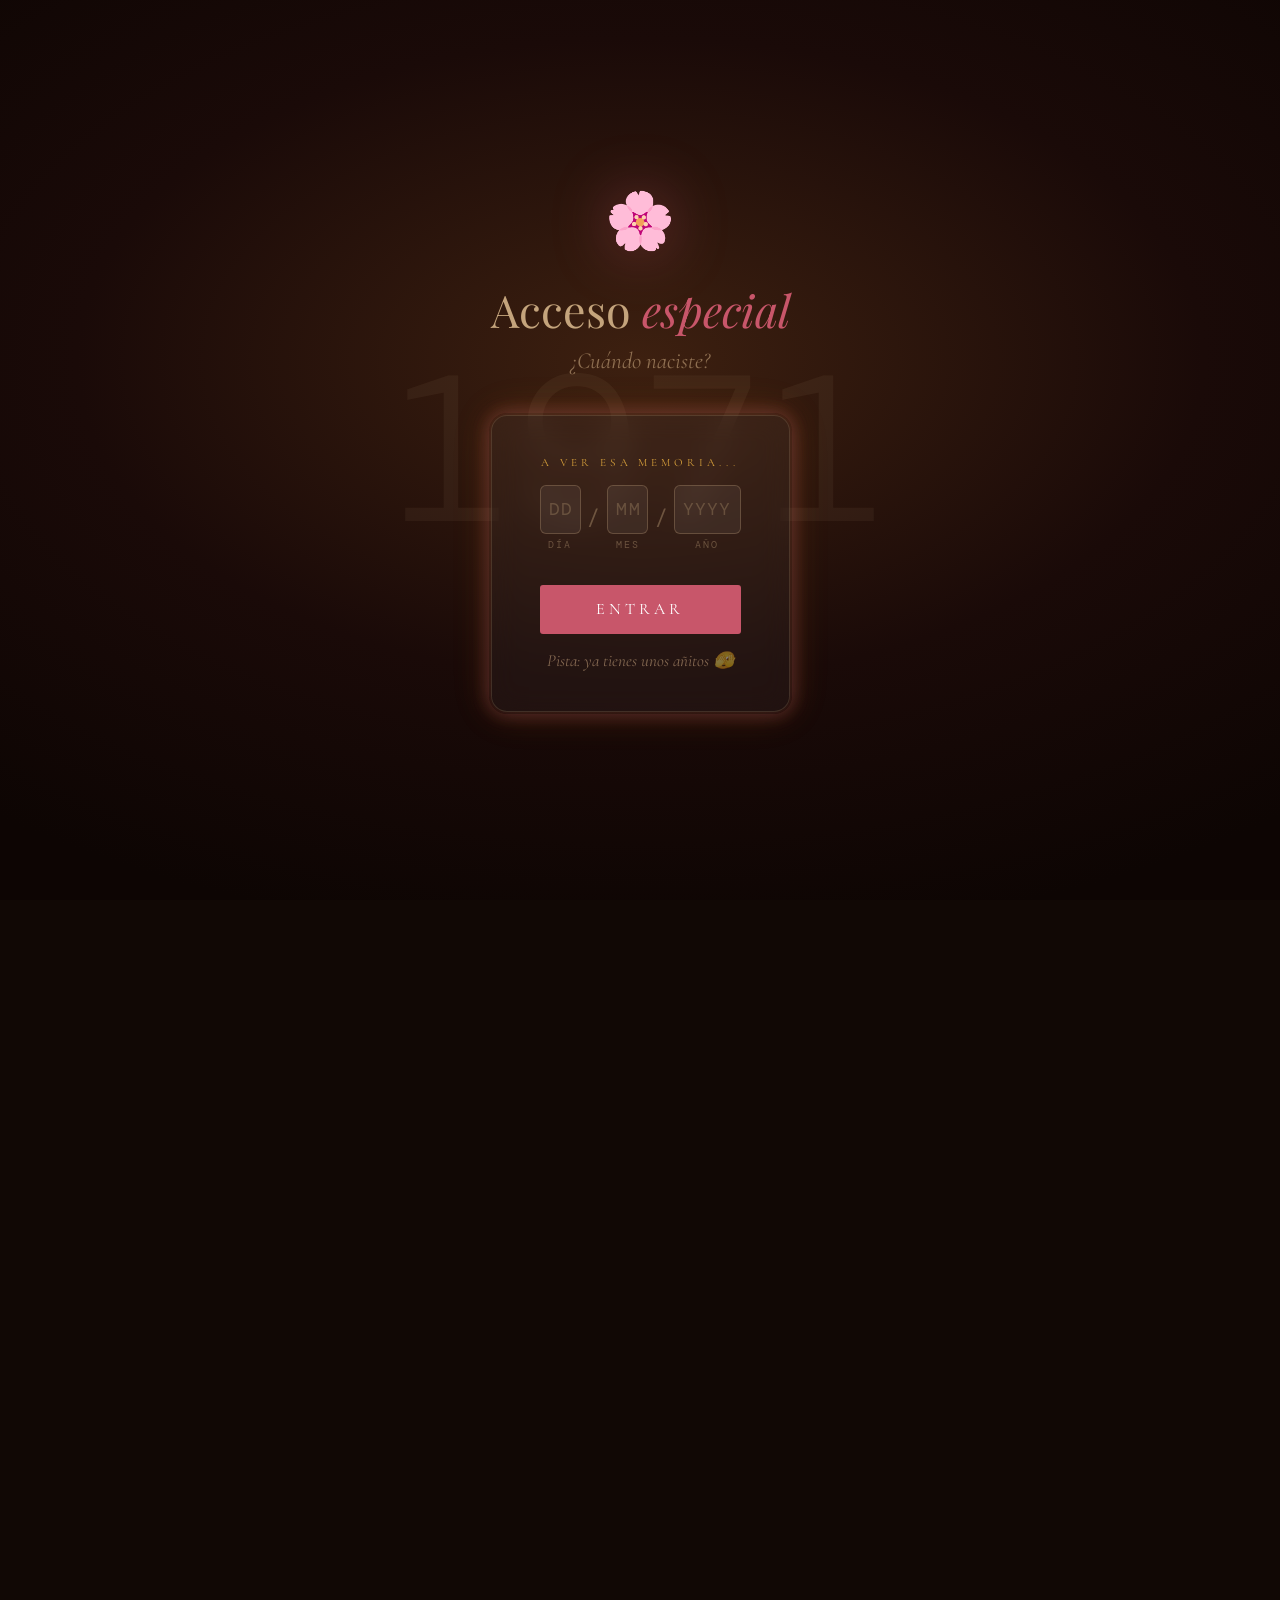
==== commit 1b3d49fa: "Versión 1.3.7" ====
--- a/arbol.html
+++ b/arbol.html
@@ -4,7 +4,9 @@
         <meta charset="UTF-8">
         <meta name="viewport" content="width=device-width, initial-scale=1.0">
         <meta name="theme-color" content="#200e0c">
-        <title>Árbol Familiar · Para Amatxu</title>
+        <link rel="icon" type="image/png" href="img/logoWeb.png">
+        <title>Para amatxu ♥️</title>
+        
         <link rel="preconnect" href="https://fonts.googleapis.com">
         <link rel="preconnect" href="https://fonts.gstatic.com" crossorigin>
         <link rel="stylesheet"
@@ -48,16 +50,20 @@
 
                 <div class="nav-sep"></div>
 
-                <a class="nav-item" href="index.html#quote-section"
-                    role="menuitem">
-                    <span class="nav-item-text">Para ti</span>
-                </a>
-
-                <div class="nav-sep"></div>
-
                 <a class="nav-item active" href="arbol.html"
                     data-page="arbol.html" role="menuitem">
                     <span class="nav-item-text">Árbol familiar</span>
+                </a>
+
+                <div class="nav-sep"></div>
+                <a class="nav-item" href="mapa.html" data-page="mapa.html"
+                    role="menuitem">
+                    <span class="nav-item-text">Tus lugares</span>
+                </a>
+
+                <a class="nav-item" href="carta.html" data-page="carta.html"
+                    role="menuitem">
+                    <span class="nav-item-text">La Carta</span>
                 </a>
 
             </div>
@@ -219,23 +225,27 @@
                 <!-- Conector gen 2 → gen 3 -->
                 <div class="gen gen-4"
                     style="flex-direction:column; gap:0; align-items:center;">
-                    <div class="conector-v" style="height:38px;"></div>
-                    <div class="conector-v--dot"></div>
-                    <div class="conector-v" style="height:28px;"></div>
+                    <div class="endika-eje">
+                        <div class="conector-v" style="height:38px;"></div>
+                        <div class="conector-v--dot"></div>
+                        <div class="conector-v" style="height:28px;"></div>
+                    </div>
                 </div>
 
                 <!-- ══ GEN 3: Endika ══ -->
                 <div class="gen gen-5">
-                    <div class="nodo nodo--endika"
-                        onclick="abrirModal('endika')" tabindex="0"
-                        role="button" aria-label="Ver perfil de Endika">
-                        <div class="nodo-foto">
-                            <img src alt="Endika"
-                                onerror="this.style.display='none'">
-                            <span class="nodo-inicial">E</span>
-                        </div>
-                        <span class="nodo-nombre">Endika</span>
-                        <span class="nodo-rol">Tu hijo</span>
+                    <div class="endika-eje">
+                        <div class="nodo nodo--endika"
+                            onclick="abrirModal('endika')" tabindex="0"
+                            role="button" aria-label="Ver perfil de Endika">
+                            <div class="nodo-foto">
+                                <img src alt="Endika"
+                                    onerror="this.style.display='none'">
+                                <span class="nodo-inicial">E</span>
+                            </div>
+                            <span class="nodo-nombre">Endika</span>
+                            <span class="nodo-rol">Tu hijo</span>
+                        </div>
                     </div>
                 </div>
 
@@ -264,4 +274,6 @@
             </div>
         </div>
     </body>
+</html>
+    </body>
 </html>
--- a/estilos.css
+++ b/estilos.css
@@ -603,7 +603,7 @@
 .login-hint {
     margin-top: 1rem;
     font-size: 17px;
-    color: rgb(255 214 163 / 70%);
+    color: rgb(255 214 163 / 43%);
     font-style: italic;
 }
 
@@ -892,7 +892,7 @@
 .hero-subtitle {
     font-size: 21px;
     font-style: italic;
-    color: rgb(196 164 124);
+    color: rgb(196 164 124 / 64%);
     max-width: 500px;
     line-height: 1.8;
     opacity: 0;
@@ -2715,7 +2715,7 @@
     font-family: 'Cormorant Garamond', serif;
     font-size: 18px;
     font-style: italic;
-    color: rgb(196 164 124 / 74%);
+    color: rgb(196 164 124 / 51%);
     letter-spacing: 0.06em;
     margin-top: 0.2rem;
 }
--- a/navbar.css
+++ b/navbar.css
@@ -13,7 +13,8 @@
   display: flex;
   justify-content: center;
   align-items: center;
-  padding: 0 1rem;
+  /* Sin padding lateral para que el menú pueda usar todo el ancho en móvil */
+  padding: 0;
   pointer-events: none;
 }
 
@@ -37,6 +38,18 @@
   opacity: 0;
   animation: navbarSlideDown 0.6s cubic-bezier(0.34,1.3,0.64,1) forwards;
   animation-delay: 0.4s;
+
+  /* Scroll horizontal en móvil cuando no cabe */
+  overflow-x: auto;
+  overflow-y: visible;
+  -webkit-overflow-scrolling: touch;
+  scrollbar-width: none;          /* Firefox */
+  max-width: 100vw;
+}
+
+/* Ocultar scrollbar en WebKit */
+.navbar-menu::-webkit-scrollbar {
+  display: none;
 }
 
 @keyframes navbarSlideDown {
@@ -66,12 +79,13 @@
   border-radius: 0;
   cursor: pointer;
   text-decoration: none;
-  color: rgba(196,164,124,0.65);
+  color: rgb(215 180 136 / 78%);
   transition:
     color 0.2s,
     background 0.2s;
   -webkit-tap-highlight-color: transparent;
   white-space: nowrap;
+  flex-shrink: 0;   /* evita que los items se compriman */
   position: relative;
 }
 
@@ -117,15 +131,30 @@
   letter-spacing: 0.07em;
 }
 
-/* ── En pantallas muy pequeñas: ocultar texto, solo iconos ── */
-@media (max-width: 380px) {
-  .nav-item-text { display: none; }
-  .nav-item { padding: 0.7rem 0.7rem; }
-  .navbar-menu { padding: 0 0.2rem; border-radius: 0 0 14px 14px; }
+/* ── Pantalla media: reducir padding y fuente ── */
+@media (max-width: 480px) {
+  .navbar-menu {
+    border-radius: 0 0 14px 14px;
+    padding: 0 0.2rem;
+  }
+  .nav-item {
+    padding: 0.65rem 0.55rem;
+  }
+  .nav-item-text {
+    font-size: 0.72rem;
+    letter-spacing: 0.04em;
+  }
+  .nav-sep {
+    margin: 0;
+  }
 }
 
-/* ── Pantalla media: reducir padding ligeramente ── */
-@media (max-width: 480px) {
-  .nav-item { padding: 0.7rem 0.6rem; }
-  .nav-item-text { font-size: 0.76rem; }
+/* ── Pantallas muy pequeñas: aún menos padding ── */
+@media (max-width: 360px) {
+  .nav-item {
+    padding: 0.65rem 0.45rem;
+  }
+  .nav-item-text {
+    font-size: 0.68rem;
+  }
 }
--- a/arbol.css
+++ b/arbol.css
@@ -481,6 +481,7 @@
 .gen-4 {
     opacity: 0;
     animation: fadeUp 0.7s ease forwards 1.05s;
+     margin-top: -40px; /* ajuste para subir ligeramente Endika y compensar el gap del conector en móvil */
 }
 
 .gen-5 {
@@ -577,4 +578,25 @@
     .conector-antonia {
         transform: translateX(10px);
     }
+}
+/* 📱 Móvil — Endika centrado entre Aita y Ama
+   El grid gen-3 es 1fr|80px|1fr. Ama ocupa col-3.
+   En móvil desplazamos el eje interno a la derecha. */
+.endika-eje {
+    display: flex;
+    flex-direction: column;
+    align-items: center;
+}
+
+@media (max-width: 480px) {
+    .endika-eje {
+        margin-left: 20%;
+    }
+}
+
+/* 📱 Móvil — centrar el conector de boda entre Aita y Ama */
+@media (max-width: 480px) {
+    .boda-conector {
+        transform: translateX(9px);
+    }
 }
